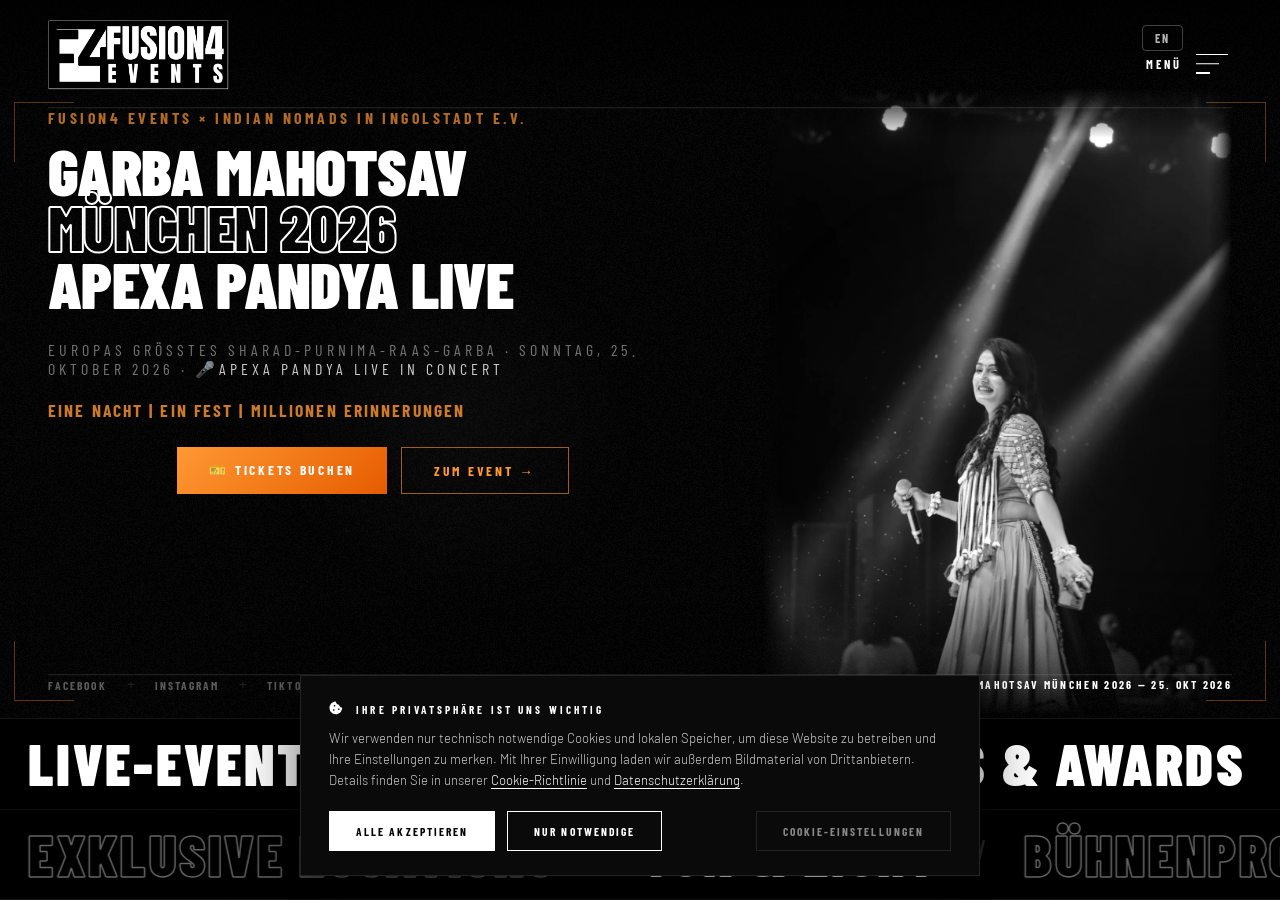
==== de/index.html @ 14716b3f "Refactor code structure for improved readability and maintainability; remove redundant sections and " ====
<!DOCTYPE html>
<html lang="de">
<head>
    <meta charset="utf-8">
    <title>Fusion4 Events – Garba Mahotsav München 2026 &amp; Indische Events in Deutschland</title>
    <meta name="description" content="Fusion4 Events — indische Events in Deutschland. Als Nächstes: Garba Mahotsav München 2026 mit Apexa Pandya live im Zenith Kulturhalle am 25. Oktober 2026. Tickets & Infos.">
    <meta name="viewport" content="width=device-width, initial-scale=1">
    <meta name="theme-color" content="#000000">
    <link rel="canonical" href="https://fusion4events.com/de/">
    <link rel="alternate" hreflang="de" href="https://fusion4events.com/de/">
    <link rel="alternate" hreflang="en" href="https://fusion4events.com/">
    <link rel="alternate" hreflang="x-default" href="https://fusion4events.com/">

    <!-- Open Graph -->
    <meta property="og:type" content="website">
    <meta property="og:site_name" content="Fusion4 Events">
    <meta property="og:title" content="Fusion4 Events – Garba Mahotsav München 2026 & Indische Events in Deutschland">
    <meta property="og:description" content="Als Nächstes: Garba Mahotsav München 2026 mit Apexa Pandya live im Zenith Kulturhalle, 25. Oktober 2026. Europas größtes Sharad-Purnima-Raas-Garba.">
    <meta property="og:url" content="https://fusion4events.com/de/">
    <meta property="og:image" content="https://fusion4events.com/img/galary/garba2026/garba-mahotsav-munich-2026-og.jpg">
    <meta property="og:image:width" content="1200">
    <meta property="og:image:height" content="630">

    <!-- Twitter Card -->
    <meta name="twitter:card" content="summary_large_image">
    <meta name="twitter:title" content="Fusion4 Events – Garba Mahotsav München 2026 & Indische Events in Deutschland">
    <meta name="twitter:description" content="Garba Mahotsav München 2026 mit Apexa Pandya live im Zenith Kulturhalle, 25. Oktober 2026. Tickets & Infos.">
    <meta name="twitter:image" content="https://fusion4events.com/img/galary/garba2026/garba-mahotsav-munich-2026-og.jpg">

    <!-- Structured data: Organization -->
    <script type="application/ld+json">
    {
      "@context": "https://schema.org",
      "@type": "Organization",
      "name": "Fusion4 Events",
      "url": "https://fusion4events.com/",
      "logo": "https://fusion4events.com/img/logo.png",
      "email": "info@fusion4events.com",
      "telephone": "+49 15560 200235",
      "sameAs": [
        "https://www.facebook.com/profile.php?id=61591721092583",
        "https://www.instagram.com/fusion4events/",
        "https://www.tiktok.com/@fusion4events"
      ]
    }
    </script>

    <!-- Favicon -->
    <link rel="icon" type="image/x-icon" href="../img/favicon.ico">
    <link rel="icon" type="image/png" sizes="32x32" href="../img/favicon.png">
    <link rel="apple-touch-icon" href="../img/favicon.png">

    <!-- Google Fonts: Barlow Condensed (matches logo's bold condensed industrial style) + Barlow for body -->
    <link href="../fonts/fonts.css" rel="stylesheet">
    <!-- Font Awesome -->
    <link rel="stylesheet" href="../vendor/fontawesome/css/all.min.css">

    <style>
        /* ─── Reset ─── */
        *, *::before, *::after { margin: 0; padding: 0; box-sizing: border-box; }

        :root {
            --black:     #000000;
            --white:     #ffffff;
            --off-white: #cccccc;
            --gray:      #888888;
            --gray-dim:  rgba(255,255,255,0.10);
            --condensed: 'Barlow Condensed', sans-serif;
            --body:      'Barlow', sans-serif;

            /* ─── Motion: Custom easing curves ─── */
            --ease-out:    cubic-bezier(0.23, 1, 0.32, 1);
            --ease-in-out: cubic-bezier(0.77, 0, 0.175, 1);
            --ease-drawer: cubic-bezier(0.32, 0.72, 0, 1);
        }

        html, body {
            background: var(--black);
            color: var(--off-white);
            font-family: var(--body);
            font-size: 16px;
            overflow: hidden;
            height: 100%;
            width: 100%;
        }

        a { color: inherit; text-decoration: none; }
        ul { list-style: none; }

        /* ─── Noise ─── */
        #noise {
            position: fixed;
            inset: 0;
            width: 100%; height: 100%;
            pointer-events: none;
            z-index: 1;
            opacity: .035;
        }

        /* ─── Loader ─── */
        .loader {
            position: fixed;
            inset: 0;
            background: var(--black);
            z-index: 9999;
            display: flex;
            align-items: center;
            justify-content: center;
            transition: opacity .55s var(--ease-out), visibility .55s var(--ease-out);
        }
        .loader.loaded { opacity: 0; visibility: hidden; }
        .loader__logo {
            animation: loaderIn .8s var(--ease-out) forwards;
            text-align: center;
            width: 350px;
            height: 134px;
            margin: 0 auto;
        }
        .loader__logo img {
            position: relative;
            width: 537px;
            height: 537px;
            left: -91px;
            top: -197px;
        }
        @keyframes loaderIn {
            /* Start from scale(0.92) — nothing appears from nothing */
            0%   { opacity: 0; transform: scale(.92) translateY(8px); }
            60%  { opacity: 1; transform: scale(1.01) translateY(0); }
            100% { opacity: 1; transform: scale(1) translateY(0); }
        }

        /* ─── Header ─── */
        #header {
            position: fixed;
            top: 0; left: 0; right: 0;
            z-index: 400; /* always above nav overlay */
            padding: 20px 48px 20px;
            background: linear-gradient(to bottom, rgba(0,0,0,0.65) 0%, rgba(0,0,0,0) 100%);
            transition: background .25s var(--ease-out);
        }
        #header.nav-is-open {
            background: var(--black);
        }
        .header__container {
            display: flex;
            align-items: center;
            justify-content: space-between;
        }
        .header__logo {
            position: relative;
            width: 180px;
            height: 68px;
            flex-shrink: 0;
        }
        .header__logo img {
            position: absolute;
            width: 260px;
            height: 260px;
            left: -42px;
            top: -95px;
            display: block;
        }
        .header__underline {
            position: absolute;
            bottom: 0; left: 48px; right: 48px;
            height: 1px;
            background: rgba(255,255,255,.1);
        }
        .header__underline.underline-2 { bottom: -1px; background: rgba(255,255,255,.03); }

        /* ─── Menu Trigger ─── */
        .menu-trigger {
            display: flex;
            align-items: center;
            gap: 14px;
            cursor: pointer;
            background: none;
            border: none;
            padding: 8px 4px; /* larger hit area */
            transition: opacity .15s var(--ease-out);
        }
        @media (hover: hover) and (pointer: fine) {
            .menu-trigger:hover { opacity: .7; }
        }
        /* Active feedback: button press scales slightly */
        .menu-trigger:active { transform: scale(0.97); transition: transform 100ms var(--ease-out), opacity .15s var(--ease-out); }
        .menu-trigger__label {
            font-family: var(--condensed);
            font-size: .78rem;
            font-weight: 700;
            letter-spacing: .24em;
            text-transform: uppercase;
            color: var(--white);
        }

        /* ─── Burger Icon ─── */
        .burger {
            width: 32px;
            height: 20px;
            position: relative;
            flex-shrink: 0;
        }
        .burger__line {
            display: block;
            position: absolute;
            height: 1.5px;
            background: var(--white);
            left: 0;
            transform-origin: center;
            transition: transform .45s var(--ease-out),
                        opacity .25s var(--ease-out),
                        width .3s var(--ease-out),
                        top .4s var(--ease-out),
                        bottom .4s var(--ease-out);
        }
        .burger__line--1 { top: 0;    width: 100%; }
        .burger__line--2 { top: 50%;  transform: translateY(-50%); width: 72%; }
        .burger__line--3 { bottom: 0; width: 44%; }

        /* open → X */
        .burger.is-open .burger__line--1 {
            top: 50%;
            width: 100%;
            transform: translateY(-50%) rotate(45deg);
        }
        .burger.is-open .burger__line--2 {
            opacity: 0;
            transform: translateY(-50%) scaleX(0);
        }
        .burger.is-open .burger__line--3 {
            bottom: auto;
            top: 50%;
            width: 100%;
            transform: translateY(-50%) rotate(-45deg);
        }

        /* ─── Navigation Overlay ─── */
        #nav {
            position: fixed;
            inset: 0;
            background: var(--black);
            z-index: 300; /* above marquee band */
            display: flex;
            flex-direction: column;
            justify-content: space-between;
            padding: 100px 64px 56px;
            opacity: 0;
            visibility: hidden;
            transition: opacity .4s var(--ease-out), visibility .4s var(--ease-out);
            overflow: hidden;
        }
        #nav.nav-open {
            opacity: 1;
            visibility: visible;
        }

        /* Nav border top */
        #nav::before {
            content: '';
            position: absolute;
            top: 85px; left: 64px; right: 64px;
            height: 1px;
            background: rgba(255,255,255,.08);
        }

        .menu { width: 100%; flex: 1; display: flex; flex-direction: column; justify-content: center; }
        .menu__item {
            position: relative;
            overflow: hidden;
        }
        .menu__divider {
            display: block;
            height: 1px;
            background: rgba(255,255,255,.07);
        }

        /* Each row slides in from left (odd) or right (even) */
        .menu__link {
            display: flex;
            align-items: center;
            padding: 12px 0;
            gap: 20px;
            transform: translateX(-110%);
            transition: transform .6s var(--ease-drawer), padding .25s var(--ease-out);
        }
        .menu__item:nth-child(even) .menu__link {
            transform: translateX(110%);
        }

        /* When nav is open, items slide to position (staggered) */
        #nav.nav-open .menu__link { transform: translateX(0); }
        #nav.nav-open .menu__item:nth-child(1) .menu__link { transition-delay: .05s; }
        #nav.nav-open .menu__item:nth-child(2) .menu__link { transition-delay: .12s; }
        #nav.nav-open .menu__item:nth-child(3) .menu__link { transition-delay: .19s; }
        #nav.nav-open .menu__item:nth-child(4) .menu__link { transition-delay: .26s; }

        .menu__link:hover { padding-left: 14px; }

        .menu__number {
            font-family: var(--condensed);
            font-size: .72rem;
            font-weight: 600;
            letter-spacing: .15em;
            color: rgba(255,255,255,.2);
            min-width: 34px;
            flex-shrink: 0;
        }
        .menu__caption {
            font-family: var(--condensed);
            font-weight: 900;
            font-size: clamp(2.6rem, 6.5vw, 5.8rem);
            letter-spacing: -.01em;
            text-transform: uppercase;
            color: var(--white);
            line-height: 1;
            transition: color .2s var(--ease-out), -webkit-text-stroke .2s var(--ease-out), letter-spacing .25s var(--ease-out);
        }
        .menu__caption.outline {
            -webkit-text-stroke: 1.5px rgba(255,255,255,.3);
            color: transparent;
        }
        .menu__link:hover .menu__caption {
            color: var(--white);
            -webkit-text-stroke: 0;
            letter-spacing: .03em;
        }
        .menu__link.active-link .menu__caption {
            color: var(--white);
            -webkit-text-stroke: 0;
        }

        /* pill image on hover */
        .menu__image {
            width: 110px; height: 64px;
            border-radius: 100px;
            background-size: cover;
            background-position: center;
            opacity: 0;
            flex-shrink: 0;
            transition: opacity .25s var(--ease-out), transform .25s var(--ease-out);
            filter: grayscale(100%);
            transform: scale(.92);
        }
        @media (hover: hover) and (pointer: fine) {
            .menu__link:hover .menu__image { opacity: 1; transform: scale(1); }
        }
        .menu-image-1 { background-image: url('https://images.unsplash.com/photo-1492684223066-81342ee5ff30?w=200&q=80'); }
        .menu-image-2 { background-image: url('https://images.unsplash.com/photo-1540575467063-178a50c2df87?w=200&q=80'); }
        .menu-image-3 { background-image: url('https://images.unsplash.com/photo-1501281668745-f7f57925c3b4?w=200&q=80'); }
        .menu-image-4 { background-image: url('https://images.unsplash.com/photo-1511795409834-ef04bbd61622?w=200&q=80'); }

        .nav__footer {
            display: flex;
            justify-content: space-between;
            align-items: center;
            padding-top: 20px;
            border-top: 1px solid rgba(255,255,255,.07);
            flex-shrink: 0;
            opacity: 0;
            transform: translateY(10px);
            transition: opacity .4s var(--ease-out) .35s, transform .4s var(--ease-out) .35s;
        }
        #nav.nav-open .nav__footer {
            opacity: 1;
            transform: translateY(0);
        }

        /* ─── Socials ─── */
        .socials-text { display: flex; gap: 20px; }
        .socials-text a {
            font-family: var(--condensed);
            font-size: .72rem;
            font-weight: 700;
            letter-spacing: .18em;
            text-transform: uppercase;
            color: rgba(255,255,255,.35);
            transition: color .2s var(--ease-out);
        }
        @media (hover: hover) and (pointer: fine) {
            .socials-text a:hover { color: var(--white); }
        }
        .socials-text li:not(:last-child)::after {
            content: '+';
            margin-left: 20px;
            color: rgba(255,255,255,.12);
        }

        .copyright {
            font-family: var(--condensed);
            font-size: .7rem;
            letter-spacing: .1em;
            color: rgba(255,255,255,.2);
        }
        .copyright i { color: #cc4444; }

        /* ─── Sections ─── */
        .section {
            position: fixed;
            inset: 0;
            overflow-y: auto;
            z-index: 50;
            opacity: 0;
            visibility: hidden;
            pointer-events: none;
            transition: opacity .45s var(--ease-out), visibility .45s var(--ease-out);
        }
        .section.active { opacity: 1; visibility: visible; pointer-events: auto; }

        /* ─── HERO entrance animations ─── */
        /* Ken Burns slow drift on hero background */
        @keyframes heroBgDrift {
            0%   { transform: scale(1.08) translate(0, 0); }
            50%  { transform: scale(1.12) translate(-1%, -.8%); }
            100% { transform: scale(1.08) translate(0, 0); }
        }
        .hero-bg {
            position: absolute;
            inset: 0;
            bottom: 185px;
            top: 88px;
            overflow: hidden;
        }
        .hero-bg__sharp {
            position: absolute;
            right: 48px;
            top: 0;
            bottom: 0;
            height: 100%;
            width: auto;
            object-fit: contain;
            z-index: 1;
            mask-image: linear-gradient(to bottom, transparent 0%, black 8%, black 75%, transparent 100%),
                        linear-gradient(to right, transparent 0%, black 5%, black 95%, transparent 100%);
            mask-composite: intersect;
            -webkit-mask-image: linear-gradient(to bottom, transparent 0%, black 8%, black 75%, transparent 100%),
                                linear-gradient(to right, transparent 0%, black 5%, black 95%, transparent 100%);
            -webkit-mask-composite: source-in;
            animation: heroFloat 6s var(--ease-in-out) infinite;
        }
        @keyframes heroFloat {
            0%   { transform: translateY(0); }
            50%  { transform: translateY(-12px); }
            100% { transform: translateY(0); }
        }
        .hero-bg::after {
            content: '';
            position: absolute;
            inset: 0;
            z-index: 2;
            background: none;
        }

        /* Animated aurora glow on sides */
        .hero-aurora {
            position: absolute;
            inset: 0;
            bottom: 185px;
            top: 88px;
            z-index: 1;
            overflow: hidden;
            pointer-events: none;
        }
        .hero-aurora__beam {
            position: absolute;
            width: 300px;
            height: 160%;
            top: -30%;
            opacity: 0;
            filter: blur(60px);
            will-change: transform, opacity;
        }
        .hero-aurora__beam--1 {
            left: -50px;
            background: linear-gradient(180deg, transparent 0%, rgba(255,153,51,.15) 30%, rgba(204,68,0,.1) 60%, transparent 100%);
            animation: auroraBeam1 8s var(--ease-in-out) infinite;
        }
        .hero-aurora__beam--2 {
            right: -50px;
            background: linear-gradient(180deg, transparent 0%, rgba(255,120,30,.12) 35%, rgba(255,60,0,.08) 65%, transparent 100%);
            animation: auroraBeam2 9s var(--ease-in-out) 2.5s infinite;
        }
        .hero-aurora__beam--3 {
            left: 8%;
            width: 200px;
            background: linear-gradient(180deg, transparent 0%, rgba(255,200,80,.08) 40%, rgba(255,100,0,.05) 70%, transparent 100%);
            animation: auroraBeam1 10s var(--ease-in-out) 5s infinite;
        }
        .hero-aurora__beam--4 {
            right: 8%;
            width: 250px;
            background: linear-gradient(180deg, transparent 0%, rgba(255,80,0,.1) 30%, rgba(200,50,0,.06) 65%, transparent 100%);
            animation: auroraBeam2 7s var(--ease-in-out) 3.5s infinite;
        }
        @keyframes auroraBeam1 {
            0%   { opacity: 0; transform: rotate(-15deg) translateY(10%); }
            25%  { opacity: 1; }
            50%  { opacity: .7; transform: rotate(-15deg) translateY(-10%); }
            75%  { opacity: 1; }
            100% { opacity: 0; transform: rotate(-15deg) translateY(10%); }
        }
        @keyframes auroraBeam2 {
            0%   { opacity: 0; transform: rotate(12deg) translateY(10%); }
            25%  { opacity: 1; }
            50%  { opacity: .7; transform: rotate(12deg) translateY(-10%); }
            75%  { opacity: 1; }
            100% { opacity: 0; transform: rotate(12deg) translateY(10%); }
        }

        /* Floating sparkle particles */
        .hero-particles {
            position: absolute;
            inset: 0;
            bottom: 185px;
            top: 88px;
            z-index: 3;
            overflow: hidden;
            pointer-events: none;
        }
        .hero-particle {
            position: absolute;
            width: 3px;
            height: 3px;
            border-radius: 50%;
            background: rgba(255,180,80,.6);
            box-shadow: 0 0 6px rgba(255,153,51,.4);
            animation: particleFloat linear infinite;
            will-change: transform;
        }
        @keyframes particleFloat {
            0%   { transform: translateY(0) scale(0); opacity: 0; }
            10%  { opacity: 1; transform: translateY(-10vh) scale(1); }
            50%  { opacity: .6; transform: translateY(-40vh) scale(.8); }
            90%  { opacity: .2; transform: translateY(-75vh) scale(.3); }
            100% { opacity: 0; transform: translateY(-85vh) scale(0); }
        }

        /* Corner frame accents */
        .hero-frame {
            position: absolute;
            inset: 0;
            bottom: 185px;
            top: 88px;
            z-index: 4;
            pointer-events: none;
        }
        .hero-frame__corner {
            position: absolute;
            width: 60px;
            height: 60px;
            opacity: 0;
        }
        .hero-frame__corner--tl { top: 14px; left: 14px; border-top: 1px solid rgba(255,153,51,.35); border-left: 1px solid rgba(255,153,51,.35); animation: frameIn 1s var(--ease-out) .8s forwards; }
        .hero-frame__corner--tr { top: 14px; right: 14px; border-top: 1px solid rgba(255,153,51,.35); border-right: 1px solid rgba(255,153,51,.35); animation: frameIn 1s var(--ease-out) 1s forwards; }
        .hero-frame__corner--bl { bottom: 14px; left: 14px; border-bottom: 1px solid rgba(255,153,51,.35); border-left: 1px solid rgba(255,153,51,.35); animation: frameIn 1s var(--ease-out) 1.2s forwards; }
        .hero-frame__corner--br { bottom: 14px; right: 14px; border-bottom: 1px solid rgba(255,153,51,.35); border-right: 1px solid rgba(255,153,51,.35); animation: frameIn 1s var(--ease-out) 1.4s forwards; }
        @keyframes frameIn {
            from { opacity: 0; transform: scale(.5); }
            to   { opacity: 1; transform: scale(1); }
        }

        /* Scanning light line */
        .hero-scanline {
            position: absolute;
            top: 88px;
            bottom: 185px;
            left: 0; right: 0;
            z-index: 4;
            pointer-events: none;
            overflow: hidden;
        }
        .hero-scanline::before {
            content: '';
            position: absolute;
            top: 0;
            left: -100%;
            width: 100%;
            height: 1px;
            background: linear-gradient(90deg, transparent 0%, rgba(255,153,51,.4) 50%, transparent 100%);
            animation: scanH 6s linear infinite;
        }
        @keyframes scanH {
            0%   { left: -100%; }
            100% { left: 100%; }
        }

        /* Hero title lines — each span slides up from below + fades in */
        .headline__title span {
            display: block;
            opacity: 0;
            transform: translateY(60px);
            transition: opacity .75s var(--ease-out), transform .75s var(--ease-out);
        }
        .hero-ready .headline__title span:nth-child(1) { opacity: 1; transform: translateY(0); transition-delay: .05s; }
        .hero-ready .headline__title span:nth-child(2) { opacity: 1; transform: translateY(0); transition-delay: .18s; }
        .hero-ready .headline__title span:nth-child(3) { opacity: 1; transform: translateY(0); transition-delay: .31s; }

        /* Hero caption */
        .headline__caption {
            display: block;
            margin-top: 28px;
            font-family: var(--condensed);
            font-size: 1rem;
            font-weight: 400;
            letter-spacing: .25em;
            text-transform: uppercase;
            color: rgba(255,255,255,.45);
            opacity: 0;
            transform: translateY(16px);
            transition: opacity .6s var(--ease-out) .48s, transform .6s var(--ease-out) .48s;
        }
        .hero-ready .headline__caption { opacity: 1; transform: translateY(0); }
        .headline__caption em { color: rgba(255,255,255,.8); font-style: normal; }

        /* Hero footer bar — slides up */
        .intro__footer {
            position: absolute;
            bottom: 195px; left: 0; right: 0;
            padding: 0 48px 12px;
            z-index: 2;
            opacity: 0;
            transform: translateY(20px);
            transition: opacity .6s var(--ease-out) .65s, transform .6s var(--ease-out) .65s;
        }
        .hero-ready .intro__footer { opacity: 1; transform: translateY(0); }

        /* ─── Ambient floating orb on hero ─── */
        .hero-orb {
            position: absolute;
            inset: 0;
            top: 88px;
            bottom: 185px;
            z-index: 1;
            pointer-events: none;
            overflow: hidden;
        }
        .hero-orb::before {
            content: '';
            position: absolute;
            width: 600px; height: 600px;
            border-radius: 50%;
            background: radial-gradient(circle, rgba(255,255,255,.04) 0%, transparent 70%);
            top: 10%; left: 55%;
            animation: orbDrift 12s var(--ease-in-out) infinite alternate;
            will-change: transform;
        }
        .hero-orb::after {
            content: '';
            position: absolute;
            width: 400px; height: 400px;
            border-radius: 50%;
            background: radial-gradient(circle, rgba(255,255,255,.03) 0%, transparent 70%);
            bottom: 15%; left: 20%;
            animation: orbDrift2 16s var(--ease-in-out) infinite alternate;
            will-change: transform;
        }
        @keyframes orbDrift  { from { transform: translate(0, 0) scale(1); }  to { transform: translate(-60px, 40px) scale(1.15); } }
        @keyframes orbDrift2 { from { transform: translate(0, 0) scale(1); }  to { transform: translate(50px, -30px) scale(1.1); } }

        /* ─── Scroll-reveal for section content ─── */
        .reveal {
            opacity: 0;
            transform: translateY(40px);
            transition: opacity .7s var(--ease-out), transform .7s var(--ease-out);
        }
        .reveal.in-view { opacity: 1; transform: translateY(0); }
        .reveal-delay-1 { transition-delay: .08s; }
        .reveal-delay-2 { transition-delay: .18s; }
        .reveal-delay-3 { transition-delay: .28s; }

        /* ─── Event card clip-path reveal ─── */
        .event-card {
            opacity: 0;
            transform: translateY(36px);
            transition: opacity .65s var(--ease-out), transform .65s var(--ease-out);
        }
        .event-card.in-view { opacity: 1; transform: translateY(0); }
        .event-card:nth-child(1) { transition-delay: .00s; }
        .event-card:nth-child(2) { transition-delay: .08s; }
        .event-card:nth-child(3) { transition-delay: .16s; }
        .event-card:nth-child(4) { transition-delay: .24s; }
        .event-card:nth-child(5) { transition-delay: .32s; }
        .event-card:nth-child(6) { transition-delay: .40s; }

        /* ─── Team cards stagger ─── */
        .team-card {
            background: #0d0d0d;
            display: flex;
            flex-direction: column;
            transition: background .25s var(--ease-out);
            opacity: 0;
            transform: translateY(30px);
            transition: background .25s var(--ease-out), opacity .6s var(--ease-out), transform .6s var(--ease-out);
        }
        .team-card.in-view { opacity: 1; transform: translateY(0); }
        .team-card:nth-child(1) { transition-delay: .0s; }
        .team-card:nth-child(2) { transition-delay: .1s; }
        .team-card:nth-child(3) { transition-delay: .2s; }
        .team-card:nth-child(4) { transition-delay: .3s; }

        /* ─── HERO misc ─── */
        #home { z-index: 60; }
        .headline__title {
            font-family: var(--condensed);
            font-weight: 900;
            font-size: clamp(2.4rem, 5vw, 4.5rem);
            line-height: .88;
            color: var(--white);
            text-transform: uppercase;
            letter-spacing: -.01em;
            display: flex;
            flex-direction: column;
        }
        .headline__title .outline {
            -webkit-text-stroke: 2px var(--white);
            color: transparent;
        }
        .headline__title .star {
            font-size: .18em;
            vertical-align: super;
            -webkit-text-stroke: 0;
            color: var(--white);
            font-style: normal;
        }
        .hero-content {
            position: absolute;
            top: 88px;
            bottom: 185px;
            left: 0;
            right: 0;
            z-index: 2;
            display: flex;
            flex-direction: column;
            justify-content: flex-start;
            padding: 20px 48px 40px;
        }
        .hero-content .headline-wrap {
            max-width: 650px;
        }
        .footer__line {
            position: absolute;
            top: 0; left: 48px; right: 48px;
            height: 1px;
            background: rgba(255,255,255,.1);
        }
        .footer__line.line-2 { top: 1px; background: rgba(255,255,255,.03); }
        .footer__container {
            display: flex;
            justify-content: space-between;
            align-items: center;
        }
        .footer__launching {
            font-family: var(--condensed);
            font-size: .72rem;
            font-weight: 700;
            letter-spacing: .2em;
            text-transform: uppercase;
            color: rgba(255,255,255,.35);
        }
        .footer__launching strong { color: var(--white); }

        /* ─── ABOUT ─── */
        #about { background: #0a0a0a; padding-bottom: 185px; }

        .inner__intro {
            position: relative;
            height: 180px;
            overflow: hidden;
            background: var(--black);
            border-bottom: 1px solid rgba(255,255,255,.06);
        }

        .marquee { width: 100%; overflow: hidden; white-space: nowrap; }
        .marquee__inner {
            display: inline-block;
            animation: marquee 20s linear infinite;
        }
        .marquee__inner span {
            font-family: var(--condensed);
            font-weight: 900;
            font-size: clamp(5rem, 10vw, 9rem);
            text-transform: uppercase;
            letter-spacing: -.01em;
            color: rgba(255,255,255,.04);
            margin-right: 60px;
        }
        @keyframes marquee {
            0%   { transform: translateX(0); }
            100% { transform: translateX(-50%); }
        }

        .inner__content { padding: 60px 48px 80px; }
        .content-row {
            display: grid;
            grid-template-columns: 1fr 1fr;
            gap: 0;
            margin-bottom: 2px;
        }
        @media(max-width:768px) { .content-row { grid-template-columns: 1fr; } }

        .text-content-block {
            padding: 64px 48px;
            display: flex;
            flex-direction: column;
            justify-content: center;
            background: #0d0d0d;
        }
        .block__subtitle {
            display: block;
            font-family: var(--condensed);
            font-size: .7rem;
            font-weight: 700;
            letter-spacing: .28em;
            text-transform: uppercase;
            color: rgba(255,255,255,.35);
            margin-bottom: 18px;
        }
        .block__title {
            font-family: var(--condensed);
            font-weight: 800;
            font-size: clamp(2rem, 3.5vw, 3rem);
            text-transform: uppercase;
            letter-spacing: .01em;
            color: var(--white);
            line-height: 1.05;
            margin-bottom: 24px;
        }
        .block__title .outline-sm {
            -webkit-text-stroke: 1px rgba(255,255,255,.5);
            color: transparent;
        }
        .block__text {
            font-family: var(--body);
            font-size: .9rem;
            font-weight: 300;
            line-height: 1.85;
            color: rgba(255,255,255,.45);
        }

        .image-block {
            min-height: 420px;
            background-size: cover;
            background-position: center;
            filter: grayscale(100%);
            transition: filter .4s var(--ease-out);
        }
        @media (hover: hover) and (pointer: fine) {
            .image-block:hover { filter: grayscale(0%); }
        }
        .inner-image-1 { background-image: url('https://images.unsplash.com/photo-1540575467063-178a50c2df87?w=800&q=80'); }
        .inner-image-2 { background-image: url('https://images.unsplash.com/photo-1501281668745-f7f57925c3b4?w=800&q=80'); }

        /* ─── EVENTS ─── */
        #events { background: var(--black); padding-bottom: 185px; }

        .section-header {
            padding: 140px 48px 40px;
            border-bottom: 1px solid rgba(255,255,255,.06);
        }
        .section-header .block__title {
            font-size: clamp(2.5rem, 5vw, 4.5rem);
            max-width: 700px;
            margin-bottom: 0;
        }

        .works-grid {
            display: grid;
            grid-template-columns: repeat(3, 1fr);
            gap: 20px;
            padding: 40px 48px 80px;
        }
        @media(max-width:900px) { .works-grid { grid-template-columns: repeat(2, 1fr); padding: 24px 20px 60px; } }
        @media(max-width:540px) { .works-grid { grid-template-columns: 1fr; } }

        /* ─── Event Card ─── */
        .work-item {
            position: relative;
            background: #0d0d0d;
            border: 1px solid rgba(255,255,255,.07);
            overflow: hidden;
            cursor: pointer;
            display: flex;
            flex-direction: column;
            transition: border-color .3s var(--ease-out), transform .3s var(--ease-out);
        }
        @media (hover: hover) and (pointer: fine) {
            .work-item:hover {
                border-color: rgba(255,255,255,.18);
                transform: translateY(-4px);
            }
            .work-item:hover .work-item__img img {
                transform: scale(1.06);
                filter: grayscale(0%);
            }
            .work-item:hover .work-item__arrow { opacity: 1; transform: translate(0,0); }
        }

        .work-item__img {
            position: relative;
            aspect-ratio: 16/9;
            overflow: hidden;
        }
        .work-item__img img {
            width: 100%; height: 100%;
            object-fit: cover;
            filter: grayscale(60%);
            transition: transform .5s var(--ease-out), filter .4s var(--ease-out);
        }

        /* Date badge */
        .work-item__date {
            position: absolute;
            top: 14px; left: 14px;
            background: rgba(255,255,255,1);
            color: #000;
            padding: 8px 12px;
            text-align: center;
            min-width: 52px;
            z-index: 2;
        }
        .work-item__date strong {
            display: block;
            font-family: var(--condensed);
            font-size: 1.8rem;
            font-weight: 900;
            line-height: 1;
        }
        .work-item__date span {
            display: block;
            font-family: var(--condensed);
            font-size: .7rem;
            font-weight: 600;
            letter-spacing: .12em;
            text-transform: uppercase;
        }

        /* Card body */
        .work-item__body {
            padding: 20px 22px 22px;
            flex: 1;
            display: flex;
            flex-direction: column;
            gap: 8px;
        }
        .work-cat {
            font-family: var(--condensed);
            font-size: .72rem;
            letter-spacing: .2em;
            text-transform: uppercase;
            color: rgba(255,255,255,.35);
        }
        .work-title {
            font-family: var(--condensed);
            font-size: 1.25rem;
            font-weight: 700;
            line-height: 1.2;
            color: var(--white);
            text-transform: uppercase;
        }
        .work-item__arrow {
            margin-top: auto;
            padding-top: 14px;
            font-size: .75rem;
            letter-spacing: .18em;
            text-transform: uppercase;
            color: rgba(255,255,255,.45);
            opacity: 0;
            transform: translate(-8px, 4px);
            transition: opacity .3s var(--ease-out), transform .3s var(--ease-out);
        }

        /* ─── Fixed background logo watermark ─── */
        .bg-logo-watermark {
            position: fixed;
            top: 50%;
            left: 50%;
            transform: translate(-50%, -50%);
            z-index: 55;
            pointer-events: none;
            width: min(85vw, 900px);
            opacity: 0;
            transition: opacity .6s var(--ease-out);
            mix-blend-mode: screen;
        }
        .bg-logo-watermark svg {
            width: 100%;
            height: auto;
        }
        body.show-watermark .bg-logo-watermark { opacity: 1; }

        /* ─── CONTACT ─── */
        #contact { background: #0a0a0a; }

        .contact-wrapper {
            min-height: 100vh;
            display: flex;
            flex-direction: column;
            justify-content: center;
            padding: 150px 48px 80px;
        }
        .contact-grid {
            display: grid;
            grid-template-columns: 1fr 1fr;
            gap: 100px;
            max-width: 1100px;
        }
        @media(max-width:768px) { .contact-grid { grid-template-columns: 1fr; gap: 48px; } }

        .contact__title {
            font-family: var(--condensed);
            font-weight: 900;
            font-size: clamp(3.5rem, 8vw, 7.5rem);
            text-transform: uppercase;
            letter-spacing: -.01em;
            line-height: .88;
            color: var(--white);
            margin-bottom: 36px;
        }
        .contact__title .outline {
            -webkit-text-stroke: 2px rgba(255,255,255,.35);
            color: transparent;
        }

        .contact__info p {
            font-family: var(--body);
            font-size: .88rem;
            font-weight: 300;
            line-height: 2;
            color: rgba(255,255,255,.45);
        }
        .contact__info strong { color: rgba(255,255,255,.75); font-weight: 600; }
        .contact__info a { color: var(--white); border-bottom: 1px solid rgba(255,255,255,.15); padding-bottom: 1px; transition: border-color .2s var(--ease-out); }
        @media (hover: hover) and (pointer: fine) {
            .contact__info a:hover { border-color: var(--white); }
        }

        /* Footer logo inside contact */
        .contact-footer-logo {
            margin-top: 48px;
            padding-top: 28px;
            border-top: 1px solid rgba(255,255,255,.07);
        }
        .contact-footer-logo img { height: 120px; width: 120px; opacity: .6; }

        .contact-form { display: flex; flex-direction: column; gap: 28px; }
        .form-field { display: flex; flex-direction: column; gap: 8px; }
        .form-field label {
            font-family: var(--condensed);
            font-size: .65rem;
            letter-spacing: .24em;
            text-transform: uppercase;
            color: rgba(255,255,255,.2);
        }
        .form-field input,
        .form-field textarea {
            background: transparent;
            border: none;
            border-bottom: 1px solid rgba(255,255,255,.1);
            color: var(--white);
            font-family: var(--body);
            font-size: .9rem;
            font-weight: 300;
            padding: 10px 0;
            outline: none;
            transition: border-color .25s;
        }
        .form-field input::placeholder,
        .form-field textarea::placeholder { color: rgba(255,255,255,.15); }
        .form-field input:focus,
        .form-field textarea:focus { border-bottom-color: rgba(255,255,255,.5); }
        .form-field textarea { resize: none; height: 90px; }

        .btn-submit {
            align-self: flex-start;
            margin-top: 4px;
            padding: 14px 40px;
            background: var(--white);
            border: 1px solid var(--white);
            color: var(--black);
            font-family: var(--condensed);
            font-size: .75rem;
            font-weight: 700;
            letter-spacing: .22em;
            text-transform: uppercase;
            cursor: pointer;
            transition: background .2s var(--ease-out), color .2s var(--ease-out), transform 120ms var(--ease-out);
        }
        @media (hover: hover) and (pointer: fine) {
            .btn-submit:hover {
                background: transparent;
                color: var(--white);
            }
        }
        .btn-submit:active { transform: scale(0.97); }

        /* ─── Event Showcase (Home) ─── */
        .event-showcase {
            position: absolute;
            top: 100px;
            bottom: 200px;
            left: auto;
            right: 0;
            width: 42%;
            z-index: 3;
            overflow: hidden;
        }
        .event-showcase__inner {
            position: relative;
            width: 100%;
            height: 100%;
            display: flex;
        }
        .showcase-slide {
            position: absolute;
            inset: 0;
            display: flex;
            flex-direction: column;
            opacity: 0;
            pointer-events: none;
        }
        .showcase-slide.active { opacity: 1; pointer-events: auto; }

        .showcase-slide__image {
            position: relative;
            width: 100%;
            height: 60%;
            overflow: hidden;
            flex-shrink: 0;
        }
        .showcase-slide__image img {
            width: 100%;
            height: 100%;
            object-fit: cover;
            filter: grayscale(40%);
            transform: scale(1.08);
            transition: transform 6s var(--ease-out), filter 1.2s var(--ease-out);
        }
        .showcase-slide.active .showcase-slide__image img {
            transform: scale(1);
            filter: grayscale(0%);
        }

        /* Diagonal blinds overlay */
        .showcase-blinds {
            position: absolute;
            inset: -20px;
            z-index: 2;
            display: flex;
            overflow: hidden;
            transform: skewX(-12deg);
            transform-origin: top left;
            pointer-events: none;
        }
        .showcase-blind {
            flex: 1;
            background: var(--black);
            transform: scaleY(1);
            transform-origin: top;
            transition: transform 1.6s cubic-bezier(0.22, 0.61, 0.36, 1);
        }
        .showcase-slide.revealing .showcase-blind {
            transform: scaleY(0);
        }

        /* Image gradient fade */
        .showcase-slide__image::after {
            content: '';
            position: absolute;
            inset: 0;
            z-index: 3;
            background: linear-gradient(180deg, transparent 40%, rgba(0,0,0,0.95) 100%);
        }

        .showcase-slide__info {
            flex: 1;
            display: flex;
            flex-direction: column;
            align-items: flex-start;
            gap: 4px;
            padding: 20px 28px;
            position: relative;
            background: rgba(0,0,0,0.7);
            backdrop-filter: blur(12px);
            -webkit-backdrop-filter: blur(12px);
            border: 1px solid rgba(255,255,255,0.06);
            border-top: none;
        }
        .showcase-slide__number {
            font-family: var(--condensed);
            font-size: 0.65rem;
            font-weight: 700;
            letter-spacing: 0.25em;
            color: rgba(255,255,255,0.2);
            margin-bottom: 14px;
            opacity: 0;
            transform: translateY(12px);
            transition: opacity 0.6s var(--ease-out) 0.5s, transform 0.6s var(--ease-out) 0.5s;
        }
        .showcase-slide.active .showcase-slide__number { opacity: 1; transform: translateY(0); }

        .showcase-slide__title {
            font-family: var(--condensed);
            font-weight: 900;
            font-size: clamp(1.6rem, 3vw, 2.6rem);
            text-transform: uppercase;
            letter-spacing: 0.02em;
            color: var(--white);
            line-height: 1;
            margin-bottom: 8px;
            opacity: 0;
            transform: translateY(18px);
            transition: opacity 0.6s var(--ease-out) 0.6s, transform 0.6s var(--ease-out) 0.6s;
        }
        .showcase-slide.active .showcase-slide__title { opacity: 1; transform: translateY(0); }

        .showcase-slide__meta {
            font-family: var(--condensed);
            font-size: 0.7rem;
            font-weight: 600;
            letter-spacing: 0.18em;
            text-transform: uppercase;
            color: rgba(255,255,255,0.35);
            margin-bottom: 16px;
            opacity: 0;
            transform: translateY(12px);
            transition: opacity 0.5s var(--ease-out) 0.7s, transform 0.5s var(--ease-out) 0.7s;
        }
        .showcase-slide.active .showcase-slide__meta { opacity: 1; transform: translateY(0); }

        .showcase-slide__desc {
            font-family: var(--body);
            font-size: 0.82rem;
            font-weight: 300;
            line-height: 1.7;
            color: rgba(255,255,255,0.4);
            max-width: 340px;
            opacity: 0;
            transform: translateY(12px);
            transition: opacity 0.5s var(--ease-out) 0.8s, transform 0.5s var(--ease-out) 0.8s;
        }
        .showcase-slide.active .showcase-slide__desc { opacity: 1; transform: translateY(0); }

        /* Progress bar */
        .showcase-progress {
            position: absolute;
            bottom: 0;
            left: 0;
            right: 0;
            height: 2px;
            z-index: 10;
            display: flex;
            gap: 4px;
            padding: 0 16px;
        }
        .showcase-progress__bar {
            flex: 1;
            height: 2px;
            background: rgba(255,255,255,0.08);
            position: relative;
            overflow: hidden;
            cursor: pointer;
        }
        .showcase-progress__fill {
            position: absolute;
            inset: 0;
            background: rgba(255,255,255,0.5);
            transform: scaleX(0);
            transform-origin: left;
        }
        .showcase-progress__bar.active .showcase-progress__fill {
            animation: progressFill 5s linear forwards;
        }
        .showcase-progress__bar.done .showcase-progress__fill {
            transform: scaleX(1);
        }
        @keyframes progressFill {
            from { transform: scaleX(0); }
            to   { transform: scaleX(1); }
        }

        /* Slide counter */
        .showcase-counter {
            position: absolute;
            top: 16px;
            right: 16px;
            z-index: 10;
            font-family: var(--condensed);
            font-size: 0.7rem;
            font-weight: 700;
            letter-spacing: 0.15em;
            color: rgba(255,255,255,0.3);
        }
        .showcase-counter__current {
            font-size: 1.4rem;
            color: var(--white);
            font-weight: 900;
        }

        @media(max-width:768px) {
            .event-showcase { display: none; }
            .hero-content { height: calc(100vh - 185px); padding: 90px 20px 0; }
            .showcase-progress { padding: 0 20px; }
            .showcase-slide__title { font-size: clamp(1.2rem, 4vw, 1.8rem); }
        }
        @media(max-width:480px) {
            .event-showcase { height: 180px; bottom: 195px; }
            .showcase-slide__image { width: 40%; }
            .showcase-slide__info { padding: 16px 18px; }
            .showcase-slide__meta { display: none; }
        }

        /* ─── Marquee Band ─── */
        .marquee-band {
            position: relative;
            z-index: 55;
            background: var(--black);
            border-top: 1px solid rgba(255,255,255,.08);
            border-bottom: 1px solid rgba(255,255,255,.08);
            overflow: hidden;
            padding: 0;
        }

        .marquee-row {
            display: flex;
            align-items: center;
            white-space: nowrap;
            overflow: hidden;
            height: 90px;
        }
        .marquee-row + .marquee-row {
            border-top: 1px solid rgba(255,255,255,.06);
        }

        .marquee-track {
            display: flex;
            align-items: center;
            flex-shrink: 0;
            will-change: transform;
        }

        /* Row 1 scrolls left */
        .marquee-row--left .marquee-track {
            animation: mq-left 28s linear infinite;
        }
        /* Row 2 scrolls right */
        .marquee-row--right .marquee-track {
            animation: mq-right 32s linear infinite;
        }

        @keyframes mq-left  { from { transform: translateX(0); }   to { transform: translateX(-50%); } }
        @keyframes mq-right { from { transform: translateX(-50%); } to { transform: translateX(0); } }

        .marquee-item {
            font-family: var(--condensed);
            font-weight: 900;
            font-size: clamp(2.4rem, 4.5vw, 3.8rem);
            text-transform: uppercase;
            letter-spacing: .04em;
            color: var(--white);
            padding: 0 28px;
            line-height: 1;
            flex-shrink: 0;
            white-space: nowrap;
        }

        .marquee-sep {
            font-family: var(--condensed);
            font-weight: 300;
            font-size: clamp(2rem, 3.5vw, 3rem);
            color: rgba(255,255,255,.18);
            padding: 0 8px;
            flex-shrink: 0;
            line-height: 1;
        }

        /* Outlined alternate items */
        .marquee-item.outline {
            -webkit-text-stroke: 1.5px rgba(255,255,255,.4);
            color: transparent;
        }

        /* ─── Team Section ─── */
        .team-section {
            padding: 80px 0 20px;
        }
        .team-header {
            padding: 0 48px 48px;
            border-bottom: 1px solid rgba(255,255,255,.06);
            margin-bottom: 0;
        }
        .team-grid {
            display: grid;
            grid-template-columns: repeat(4, 1fr);
            gap: 2px;
            background: rgba(255,255,255,.04);
        }
        @media(max-width:900px) { .team-grid { grid-template-columns: repeat(2, 1fr); } }
        @media(max-width:540px) { .team-grid { grid-template-columns: 1fr; } }

        .team-card {
            background: #0d0d0d;
            display: flex;
            flex-direction: column;
            transition: background .25s var(--ease-out);
        }
        @media (hover: hover) and (pointer: fine) {
            .team-card:hover { background: #111; }
        }

        .team-card__photo {
            width: 100%;
            aspect-ratio: 1;
            background-size: cover;
            background-position: center top;
            filter: grayscale(100%);
            transition: filter .4s var(--ease-out);
        }
        @media (hover: hover) and (pointer: fine) {
            .team-card:hover .team-card__photo { filter: grayscale(0%); }
        }

        .team-card__body {
            padding: 28px 24px 36px;
            display: flex;
            flex-direction: column;
            flex: 1;
        }
        .team-card__index {
            font-family: var(--condensed);
            font-size: .65rem;
            font-weight: 700;
            letter-spacing: .22em;
            color: rgba(255,255,255,.18);
            margin-bottom: 10px;
        }
        .team-card__name {
            font-family: var(--condensed);
            font-weight: 900;
            font-size: 2rem;
            text-transform: uppercase;
            letter-spacing: .02em;
            color: var(--white);
            line-height: 1;
            margin-bottom: 6px;
        }
        .team-card__role {
            display: block;
            font-family: var(--condensed);
            font-size: .68rem;
            font-weight: 600;
            letter-spacing: .2em;
            text-transform: uppercase;
            color: rgba(255,255,255,.3);
            margin-bottom: 16px;
            padding-bottom: 16px;
            border-bottom: 1px solid rgba(255,255,255,.07);
        }
        .team-card__bio {
            font-family: var(--body);
            font-size: .82rem;
            font-weight: 300;
            line-height: 1.8;
            color: rgba(255,255,255,.4);
        }

        /* ─── Event Detail Modal ─── */
        .event-modal-overlay {
            position: fixed;
            inset: 0;
            z-index: 500;
            background: rgba(0,0,0,.85);
            backdrop-filter: blur(8px);
            -webkit-backdrop-filter: blur(8px);
            display: none;
            align-items: center;
            justify-content: center;
            padding: 40px;
            opacity: 0;
            transition: opacity .3s var(--ease-out);
        }
        .event-modal-overlay.modal-open {
            display: flex;
            opacity: 1;
        }
        .event-modal {
            position: relative;
            background: #0d0d0d;
            border: 1px solid rgba(255,255,255,.1);
            max-width: 900px;
            width: 100%;
            max-height: calc(100vh - 80px);
            overflow-y: auto;
            transform: translateY(20px);
            transition: transform .35s var(--ease-out);
        }
        .event-modal-overlay.modal-open .event-modal {
            transform: translateY(0);
        }
        .event-modal__close {
            position: sticky;
            top: 0;
            float: right;
            z-index: 10;
            margin: 14px 14px 0 0;
            background: rgba(0,0,0,.7);
            border: 1px solid rgba(255,255,255,.2);
            color: #fff;
            width: 40px;
            height: 40px;
            font-size: 1.2rem;
            cursor: pointer;
            display: flex;
            align-items: center;
            justify-content: center;
            transition: background .2s;
        }
        .event-modal__close:hover { background: rgba(255,255,255,.15); }
        .event-modal__img {
            position: relative;
            aspect-ratio: 16/9;
            overflow: hidden;
            background: #000;
        }
        .event-modal__img img {
            width: 100%;
            height: 100%;
            object-fit: contain;
        }
        @media(max-width:768px) {
            .event-modal-overlay { padding: 0; }
            .event-modal { max-height: 100vh; max-width: 100%; border: none; }
        }

        /* ─── Scrollbar ─── */
        ::-webkit-scrollbar { width: 3px; }
        ::-webkit-scrollbar-track { background: var(--black); }
        ::-webkit-scrollbar-thumb { background: rgba(255,255,255,.1); }

        /* ─── Mobile ─── */
        @media(max-width:768px) {
            #header { padding: 16px 20px; }
            .header__logo { width: 140px; height: 54px; }
            .header__logo img { width: 200px; height: 200px; left: -32px; top: -72px; }
            #nav { padding: 90px 20px 56px; overflow-y: auto; }
            #nav::before { left: 20px; right: 20px; top: 72px; }
            .menu__caption { font-size: clamp(2.4rem, 11vw, 4rem); }
            .menu__image { display: none; }
            .menu__link { padding: 10px 0; }
            .nav__footer { left: 20px; right: 20px; flex-direction: column; gap: 10px; text-align: center; bottom: 28px; }
            .hero-content { top: 70px; bottom: 185px; padding: 12px 20px 60px; }
            .hero-content .headline-wrap { max-width: 100%; }
            .hero-bg { top: 70px; }
            .hero-bg__sharp { right: 10px; }
            .intro__footer { padding: 0 20px 10px; bottom: 185px; }
            .footer__container { flex-direction: column-reverse; gap: 8px; align-items: flex-start; }
            .footer__launching { font-size: .6rem; letter-spacing: .12em; white-space: normal; word-break: break-word; }
            .footer__line { left: 20px; right: 20px; }
            .inner__content { padding: 28px 20px; }
            .text-content-block { padding: 32px 20px; }
            .section-header { padding: 100px 20px 28px; }
            .contact-wrapper { padding: 100px 20px 60px; }
            .header__underline { left: 20px; right: 20px; }
            .contact-grid { grid-template-columns: 1fr; gap: 36px; }
            .headline__title { font-size: clamp(2.2rem, 10vw, 3.5rem); }
            .works-grid { grid-template-columns: 1fr 1fr; }
            .marquee-item { font-size: clamp(1.8rem, 6vw, 3rem); }
            .hero-aurora, .hero-particles, .hero-frame, .hero-scanline { top: 70px; }
        }
        @media(max-width:480px) {
            .works-grid { grid-template-columns: 1fr; }
            .content-row { grid-template-columns: 1fr; }
            .image-block { min-height: 260px; }
            .menu__caption { font-size: clamp(2.2rem, 13vw, 3.5rem); }
            .contact__title { font-size: clamp(3rem, 14vw, 5rem); }
        }

        /* ─── Reduced motion: remove positional animations, keep opacity/color ─── */
        @media (prefers-reduced-motion: reduce) {
            .loader__logo { animation: none; opacity: 1; }
            .menu__link { transform: none !important; transition: opacity .2s; }
            .nav__footer { transform: none !important; }
            .loader { transition: opacity .3s, visibility .3s; }
            .section { transition: opacity .3s, visibility .3s; }
            .work-item img { transition: filter .3s; }
            .team-card__photo { transition: filter .3s; }
            .image-block { transition: filter .3s; }
            /* New animation overrides */
            .hero-bg { animation: none; }
            .hero-orb::before, .hero-orb::after { animation: none; }
            .headline__title span, .headline__caption, .intro__footer {
                opacity: 1; transform: none; transition: none;
            }
            .reveal { opacity: 1; transform: none; transition: none; }
            .work-item { clip-path: none; }
            .team-card { opacity: 1; transform: none; }
            .event-card { opacity: 1; transform: none; }
            .burger__line { transition: opacity .2s; }
        }

        /* ─────────────────────────────────────────────
           COOKIE CONSENT / PRIVACY / GDPR
           ───────────────────────────────────────────── */

        /* ─── Cookie Banner ─── */
        .cookie-banner {
            position: fixed;
            left: 50%;
            bottom: 24px;
            transform: translate(-50%, 140%);
            width: min(680px, calc(100vw - 32px));
            background: #0a0a0a;
            border: 1px solid var(--gray-dim);
            box-shadow: 0 20px 60px rgba(0,0,0,.6);
            z-index: 8000;
            padding: 26px 28px 24px;
            opacity: 0;
            visibility: hidden;
            transition: transform .6s var(--ease-drawer), opacity .5s var(--ease-out), visibility .5s;
        }
        .cookie-banner.show {
            transform: translate(-50%, 0);
            opacity: 1;
            visibility: visible;
        }
        .cookie-banner__label {
            font-family: var(--condensed);
            font-size: .7rem;
            font-weight: 700;
            letter-spacing: .28em;
            text-transform: uppercase;
            color: var(--white);
            display: flex;
            align-items: center;
            gap: 10px;
            margin-bottom: 12px;
        }
        .cookie-banner__label i { font-size: .85rem; }
        .cookie-banner__text {
            font-family: var(--body);
            font-size: .82rem;
            font-weight: 300;
            line-height: 1.6;
            color: var(--off-white);
            margin-bottom: 20px;
        }
        .cookie-banner__text a {
            color: var(--white);
            text-decoration: underline;
            text-underline-offset: 3px;
            cursor: pointer;
        }
        .cookie-banner__actions {
            display: flex;
            flex-wrap: wrap;
            gap: 12px;
            align-items: center;
        }
        .cookie-btn {
            font-family: var(--condensed);
            font-size: .72rem;
            font-weight: 700;
            letter-spacing: .18em;
            text-transform: uppercase;
            padding: 12px 26px;
            cursor: pointer;
            border: 1px solid var(--white);
            background: transparent;
            color: var(--white);
            transition: background .2s var(--ease-out), color .2s var(--ease-out), transform 120ms var(--ease-out);
        }
        .cookie-btn--solid { background: var(--white); color: var(--black); }
        .cookie-btn--ghost { border-color: var(--gray-dim); color: var(--gray); }
        @media (hover: hover) and (pointer: fine) {
            .cookie-btn--solid:hover { background: transparent; color: var(--white); }
            .cookie-btn--outline:hover { background: var(--white); color: var(--black); }
            .cookie-btn--ghost:hover { color: var(--white); border-color: var(--white); }
        }
        .cookie-btn:active { transform: scale(.97); }
        .cookie-btn--ghost { margin-left: auto; }

        @media (max-width: 560px) {
            .cookie-banner { padding: 22px 20px 20px; bottom: 12px; }
            .cookie-banner__actions { flex-direction: column; align-items: stretch; }
            .cookie-btn { width: 100%; text-align: center; }
            .cookie-btn--ghost { margin-left: 0; }
        }

        /* ─── Legal Overlay (Privacy / Cookies / Imprint) ─── */
        .legal-overlay {
            position: fixed;
            inset: 0;
            z-index: 9000;
            background: rgba(0,0,0,.75);
            backdrop-filter: blur(6px);
            -webkit-backdrop-filter: blur(6px);
            opacity: 0;
            visibility: hidden;
            transition: opacity .4s var(--ease-out), visibility .4s;
            display: flex;
            justify-content: center;
            align-items: flex-start;
            padding: 40px 20px;
            overflow-y: auto;
        }
        .legal-overlay.show { opacity: 1; visibility: visible; }
        .legal-panel {
            position: relative;
            width: min(760px, 100%);
            background: #0a0a0a;
            border: 1px solid var(--gray-dim);
            padding: 56px clamp(24px, 5vw, 60px) 60px;
            transform: translateY(24px);
            transition: transform .5s var(--ease-drawer);
        }
        .legal-overlay.show .legal-panel { transform: translateY(0); }
        .legal-close {
            position: absolute;
            top: 20px;
            right: 20px;
            width: 42px;
            height: 42px;
            border: 1px solid var(--gray-dim);
            background: transparent;
            color: var(--white);
            font-size: 1rem;
            cursor: pointer;
            display: flex;
            align-items: center;
            justify-content: center;
            transition: background .2s, color .2s, border-color .2s;
        }
        @media (hover: hover) and (pointer: fine) {
            .legal-close:hover { background: var(--white); color: var(--black); border-color: var(--white); }
        }
        .legal-eyebrow {
            font-family: var(--condensed);
            font-size: .72rem;
            font-weight: 700;
            letter-spacing: .28em;
            text-transform: uppercase;
            color: var(--gray);
            margin-bottom: 10px;
        }
        .legal-panel h2 {
            font-family: var(--condensed);
            font-weight: 800;
            font-size: clamp(1.8rem, 5vw, 2.6rem);
            line-height: 1.05;
            letter-spacing: .01em;
            color: var(--white);
            text-transform: uppercase;
            margin-bottom: 8px;
        }
        .legal-updated {
            font-family: var(--body);
            font-size: .75rem;
            font-weight: 300;
            color: var(--gray);
            margin-bottom: 34px;
        }
        .legal-body h3 {
            font-family: var(--condensed);
            font-weight: 700;
            font-size: 1.15rem;
            letter-spacing: .04em;
            text-transform: uppercase;
            color: var(--white);
            margin: 30px 0 12px;
        }
        .legal-body h3:first-child { margin-top: 0; }
        .legal-body p,
        .legal-body li {
            font-family: var(--body);
            font-size: .9rem;
            font-weight: 300;
            line-height: 1.75;
            color: var(--off-white);
        }
        .legal-body p { margin-bottom: 14px; }
        .legal-body ul { list-style: none; margin: 0 0 16px; padding: 0; }
        .legal-body li { position: relative; padding-left: 20px; margin-bottom: 8px; }
        .legal-body li::before {
            content: '✦';
            position: absolute;
            left: 0;
            color: var(--gray);
            font-size: .7rem;
            top: .35em;
        }
        .legal-body a { color: var(--white); text-decoration: underline; text-underline-offset: 3px; }
        .legal-body strong { color: var(--white); font-weight: 600; }
        .legal-note {
            border: 1px solid var(--gray-dim);
            padding: 14px 18px;
            margin: 8px 0 18px;
            font-size: .82rem !important;
            color: var(--gray) !important;
            line-height: 1.6;
        }
        .legal-manage {
            margin-top: 8px;
            font-family: var(--condensed);
            font-size: .72rem;
            font-weight: 700;
            letter-spacing: .18em;
            text-transform: uppercase;
            padding: 12px 26px;
            cursor: pointer;
            border: 1px solid var(--white);
            background: var(--white);
            color: var(--black);
            transition: background .2s, color .2s, transform 120ms;
        }
        @media (hover: hover) and (pointer: fine) {
            .legal-manage:hover { background: transparent; color: var(--white); }
        }
        .legal-manage:active { transform: scale(.97); }

        /* ─── Legal footer links (reused in nav footer + contact) ─── */
        .legal-links {
            display: flex;
            flex-wrap: wrap;
            gap: 6px 14px;
            align-items: center;
        }
        .legal-links a {
            font-family: var(--condensed);
            font-size: .68rem;
            font-weight: 600;
            letter-spacing: .16em;
            text-transform: uppercase;
            color: var(--gray);
            cursor: pointer;
            transition: color .2s;
        }
        .legal-links span { color: var(--gray-dim); font-size: .6rem; }
        @media (hover: hover) and (pointer: fine) {
            .legal-links a:hover { color: var(--white); }
        }
    
        /* ─── Associates grid ─── */
        .associates-grid { display:grid; grid-template-columns:repeat(auto-fit,minmax(150px,1fr)); gap:22px; margin-top:34px; align-items:stretch; }
        .associate { margin:0; text-align:center; }
        .associate img { width:100%; max-width:190px; height:150px; object-fit:contain; background:#fff; border-radius:10px; padding:12px; filter:grayscale(1); opacity:.82; transition:filter .4s ease, opacity .4s ease, transform .4s ease; }
        .associate:hover img { filter:grayscale(0); opacity:1; transform:translateY(-4px); }
        .associate figcaption { margin-top:10px; font-family:var(--condensed); font-size:.68rem; font-weight:600; letter-spacing:.16em; text-transform:uppercase; color:rgba(255,255,255,.4); }
</style>
</head>

<body>

    <!-- Loader -->
    <div class="loader" id="loader">
        <div class="loader__logo">
            <img src="../img/logo.png" alt="Fusion4 Events">
        </div>
    </div>

    <!-- Fixed background logo watermark -->
    <div class="bg-logo-watermark" id="bgLogoWatermark">
        <svg viewBox="0 0 600 200" xmlns="http://www.w3.org/2000/svg" fill="none">
            <text x="50%" y="70%" text-anchor="middle" dominant-baseline="middle"
                font-family="'Barlow Condensed', sans-serif"
                font-weight="900"
                font-size="160"
                letter-spacing="-4"
                fill="none"
                stroke="rgba(255,255,255,0.06)"
                stroke-width="1.5"
                text-transform="uppercase"
            >FUSION4</text>
        </svg>
    </div>

    <!-- Noise -->
    <canvas id="noise"></canvas>

    <!-- ─── Header ─── -->
    <header id="header">
        <div class="header__container">
            <button class="header__logo" id="logo-home" aria-label="Zur Startseite" style="background:none;border:none;cursor:pointer;padding:0;">
                <img src="../img/logo.png" alt="Fusion4 Events">
            </button>
            <div class="header__controls">
                <a href="../index.html" style="font-family:var(--condensed);font-size:.75rem;font-weight:700;letter-spacing:.15em;color:rgba(255,255,255,.7);border:1px solid rgba(255,255,255,.25);border-radius:4px;padding:5px 12px;margin-right:14px;text-decoration:none;">EN</a>
                <button id="menu-trigger" class="menu-trigger" aria-label="Menü öffnen">
                    <span class="menu-trigger__label" id="menu-label">Menü</span>
                    <span class="burger" id="burger">
                        <span class="burger__line burger__line--1"></span>
                        <span class="burger__line burger__line--2"></span>
                        <span class="burger__line burger__line--3"></span>
                    </span>
                </button>
            </div>
        </div>
        <div class="header__underline"></div>
        <div class="header__underline underline-2"></div>
    </header>

    <!-- ─── Navigation ─── -->
    <nav id="nav">
        <ul class="menu">
            <li class="menu__item">
                <a href="#" class="menu__link active-link" data-target="home">
                    <span class="menu__number">01.</span>
                    <span class="menu__image menu-image-1"></span>
                    <span class="menu__caption">Start</span>
                </a>
                <span class="menu__divider"></span>
            </li>
            <li class="menu__item">
                <a href="#" class="menu__link" data-target="about">
                    <span class="menu__number">02.</span>
                    <span class="menu__image menu-image-2"></span>
                    <span class="menu__caption outline">Über uns</span>
                </a>
                <span class="menu__divider"></span>
            </li>
            <li class="menu__item">
                <a href="#" class="menu__link" data-target="events">
                    <span class="menu__number">03.</span>
                    <span class="menu__image menu-image-3"></span>
                    <span class="menu__caption outline">Events</span>
                </a>
                <span class="menu__divider"></span>
            </li>
            <li class="menu__item">
                <a href="#" class="menu__link" data-target="contact">
                    <span class="menu__number">04.</span>
                    <span class="menu__image menu-image-4"></span>
                    <span class="menu__caption outline">Kontakt</span>
                </a>
                <span class="menu__divider"></span>
            </li>
        </ul>
        <div class="nav__footer">
            <ul class="socials-text">
                <li><a href="https://www.facebook.com/profile.php?id=61591721092583">Facebook</a></li>
                <li><a href="https://www.instagram.com/fusion4events/">Instagram</a></li>
                <li><a href="https://www.tiktok.com/@fusion4events">TikTok</a></li>
            </ul>
            <div class="legal-links">
                <a data-legal="privacy" href="privacy/index.html">Datenschutz</a><span>·</span>
                <a data-legal="cookies" href="privacy/index.html">Cookie-Richtlinie</a><span>·</span>
                <a data-legal="imprint" href="impressum/index.html">Impressum</a>
            </div>
            <p class="copyright">Mit <i class="fa-solid fa-heart"></i> gemacht von Fusion4 Events</p>
        </div>
    </nav>

    <!-- ─── HOME ─── -->
    <section id="home" class="section active">
        <div class="hero-bg">
            <div class="hero-bg__blur"></div>
            <img class="hero-bg__sharp" src="../img/galary/garba2026/apexa-pandya-live-garba-munich-2.webp" alt="Garba Mahotsav Munich 2026 featuring Apexa Pandya at Zenith Kulturhalle" width="1200" height="1600" fetchpriority="high">
        </div>
        <div class="hero-aurora">
            <div class="hero-aurora__beam hero-aurora__beam--1"></div>
            <div class="hero-aurora__beam hero-aurora__beam--2"></div>
            <div class="hero-aurora__beam hero-aurora__beam--3"></div>
            <div class="hero-aurora__beam hero-aurora__beam--4"></div>
        </div>
        <div class="hero-particles" id="heroParticles"></div>
        <div class="hero-frame">
            <div class="hero-frame__corner hero-frame__corner--tl"></div>
            <div class="hero-frame__corner hero-frame__corner--tr"></div>
            <div class="hero-frame__corner hero-frame__corner--bl"></div>
            <div class="hero-frame__corner hero-frame__corner--br"></div>
        </div>
        <div class="hero-scanline"></div>
        <div class="hero-orb"></div>
        <div class="hero-content">
            <div class="headline-wrap">
                <p style="font-family:var(--condensed);font-size:.99rem;font-weight:700;letter-spacing:.22em;text-transform:uppercase;color:rgba(255,153,51,.7);margin-bottom:16px;">Fusion4 Events × Indian Nomads in Ingolstadt e.V.</p>
                <h1 class="headline__title">
                    <span>Garba Mahotsav</span>
                    <span class="outline">München 2026</span>
                    <span>Apexa Pandya Live</span>
                </h1>
                <span class="headline__caption">Europas größtes Sharad-Purnima-Raas-Garba · Sonntag, 25. Oktober 2026 · <em>🎤Apexa Pandya Live in Concert</em></span>
                <p style="font-family:var(--condensed);font-size:1.1rem;font-weight:700;letter-spacing:.12em;text-transform:uppercase;color:rgba(255,153,51,.8);margin-top:20px;">Eine Nacht | Ein Fest | Millionen Erinnerungen</p>
                <p style="margin-top:26px;display:flex;gap:14px;justify-content:center;flex-wrap:wrap;"><a href="https://brizz.me/booking/31548328-bb1b-4dff-8ca4-2a97c3ae6b72" rel="noopener" style="display:inline-block;background:linear-gradient(135deg,#ff9933,#e65c00);color:#fff;font-family:var(--condensed);font-size:.85rem;font-weight:700;letter-spacing:.2em;text-transform:uppercase;padding:14px 32px;">🎫 Tickets buchen</a><a href="events/garba-mahotsav-munich-2026/index.html" style="display:inline-block;border:1px solid rgba(255,153,51,.6);color:#ff9933;font-family:var(--condensed);font-size:.85rem;font-weight:700;letter-spacing:.2em;text-transform:uppercase;padding:14px 32px;">Zum Event →</a></p>
            </div>
        </div>
        <div class="intro__footer">
            <div class="footer__line"></div>
            <div class="footer__line line-2"></div>
            <div class="footer__container">
                <ul class="socials-text">
                    <li><a href="https://www.facebook.com/profile.php?id=61591721092583">Facebook</a></li>
                    <li><a href="https://www.instagram.com/fusion4events/">Instagram</a></li>
                    <li><a href="https://www.tiktok.com/@fusion4events">TikTok</a></li>
                </ul>
                <div class="footer__launching">
                    Nächstes Event: <a href="events/garba-mahotsav-munich-2026/index.html"><strong>Garba Mahotsav München 2026 — 25. Okt 2026</strong></a>
                </div>
            </div>
        </div>
    </section>

    <!-- ─── MARQUEE BAND ─── -->
    <div class="marquee-band" id="marquee-band" style="position:fixed;bottom:0;left:0;right:0;z-index:200;pointer-events:none;">
        <!-- Row 1 — scrolls LEFT -->
        <div class="marquee-row marquee-row--left">
            <div class="marquee-track">
                <span class="marquee-item">Live-Events</span><span class="marquee-sep">/</span>
                <span class="marquee-item outline">Konferenzen</span><span class="marquee-sep">/</span>
                <span class="marquee-item">Galas &amp; Awards</span><span class="marquee-sep">/</span>
                <span class="marquee-item outline">Festivals</span><span class="marquee-sep">/</span>
                <span class="marquee-item">Produkt-Launches</span><span class="marquee-sep">/</span>
                <span class="marquee-item outline">Hochzeiten</span><span class="marquee-sep">/</span>
                <span class="marquee-item">Firmenevents</span><span class="marquee-sep">/</span>
                <span class="marquee-item outline">Marken-Aktivierungen</span><span class="marquee-sep">/</span>
                <!-- duplicate for seamless loop -->
                <span class="marquee-item">Live-Events</span><span class="marquee-sep">/</span>
                <span class="marquee-item outline">Konferenzen</span><span class="marquee-sep">/</span>
                <span class="marquee-item">Galas &amp; Awards</span><span class="marquee-sep">/</span>
                <span class="marquee-item outline">Festivals</span><span class="marquee-sep">/</span>
                <span class="marquee-item">Produkt-Launches</span><span class="marquee-sep">/</span>
                <span class="marquee-item outline">Hochzeiten</span><span class="marquee-sep">/</span>
                <span class="marquee-item">Firmenevents</span><span class="marquee-sep">/</span>
                <span class="marquee-item outline">Marken-Aktivierungen</span><span class="marquee-sep">/</span>
            </div>
        </div>
        <!-- Row 2 — scrolls RIGHT -->
        <div class="marquee-row marquee-row--right">
            <div class="marquee-track">
                <span class="marquee-item outline">Exklusive Locations</span><span class="marquee-sep">/</span>
                <span class="marquee-item">Ton &amp; Licht</span><span class="marquee-sep">/</span>
                <span class="marquee-item outline">Bühnenproduktion</span><span class="marquee-sep">/</span>
                <span class="marquee-item">VIP-Erlebnisse</span><span class="marquee-sep">/</span>
                <span class="marquee-item outline">Entertainment</span><span class="marquee-sep">/</span>
                <span class="marquee-item">Crowd-Management</span><span class="marquee-sep">/</span>
                <span class="marquee-item outline">Event-Design</span><span class="marquee-sep">/</span>
                <span class="marquee-item">Internationale Reichweite ✦</span><span class="marquee-sep">/</span>
                <!-- duplicate -->
                <span class="marquee-item outline">Exklusive Locations</span><span class="marquee-sep">/</span>
                <span class="marquee-item">Ton &amp; Licht</span><span class="marquee-sep">/</span>
                <span class="marquee-item outline">Bühnenproduktion</span><span class="marquee-sep">/</span>
                <span class="marquee-item">VIP-Erlebnisse</span><span class="marquee-sep">/</span>
                <span class="marquee-item outline">Entertainment</span><span class="marquee-sep">/</span>
                <span class="marquee-item">Crowd-Management</span><span class="marquee-sep">/</span>
                <span class="marquee-item outline">Event-Design</span><span class="marquee-sep">/</span>
                <span class="marquee-item">Internationale Reichweite ✦</span><span class="marquee-sep">/</span>
            </div>
        </div>
    </div>

    <!-- ─── ABOUT ─── -->
    <section id="about" class="section">
        <div class="inner__intro">
            <div class="marquee">
                <div class="marquee__inner" aria-hidden="true">
                    <span>Über uns</span><span>Über uns</span>
                    <span>Über uns</span><span>Über uns</span>
                    <span>Über uns</span><span>Über uns</span>
                </div>
            </div>
        </div>
        <div class="inner__content">
            <!-- Company intro rows -->
            <div class="content-row">
                <div class="text-content-block reveal">
                    <span class="block__subtitle reveal reveal-delay-1">Wer wir sind</span>
                    <h2 class="block__title reveal reveal-delay-2">Wir erschaffen <span class="outline-sm">außergewöhnliche</span> Momente</h2>
                    <p class="block__text reveal reveal-delay-3">Fusion4 ist eine Premium-Eventagentur, die Visionen Wirklichkeit werden lässt. Von privaten Feiern bis zu Großproduktionen bringen wir Leidenschaft, Präzision und Kreativität in jedes Event. Unser erfahrenes Team sorgt dafür, dass jedes Detail perfekt umgesetzt wird.</p>
                </div>
                <div class="image-block inner-image-1 reveal reveal-delay-2"></div>
            </div>
            <div class="content-row">
                <div class="image-block inner-image-2"></div>
                <div class="text-content-block">
                    <span class="block__subtitle">Unsere Philosophie</span>
                    <h2 class="block__title">Jedes Event erzählt eine <span class="outline-sm">Geschichte</span></h2>
                    <p class="block__text">Wir glauben: Events sind mehr als Anlässe — sie sind Erlebnisse, die in Erinnerung bleiben. Fusion4 verbindet modernste Produktion mit menschlicher Wärme und schafft Events, die berühren, inspirieren und bei jedem Gast einen bleibenden Eindruck hinterlassen.</p>
                </div>
            </div>

            <!-- Team section -->
            <div class="team-section">
                <div class="team-header">
                    <span class="block__subtitle">Die Gründer</span>
                    <h2 class="block__title">Vier <span class="outline-sm">Visionäre</span></h2>
                </div>
                <div class="team-grid">

                    <!-- Mr W -->
                    <div class="team-card">
                        <div class="team-card__photo" style="background-image:url('../img/galary/team/AT.jpeg')"></div>
                        <div class="team-card__body">
                            <div class="team-card__index">01</div>
                            <h3 class="team-card__name">Aditya Tomar</h3>
                            <span class="team-card__role">Kreativdirektor</span>
                            <p class="team-card__bio">Der Visionär hinter der unverwechselbaren Ästhetik von Fusion4. Aditya Tomar bringt zwei Jahrzehnte Erfahrung im immersiven Eventdesign mit — er verwandelt leere Hallen in außergewöhnliche Erlebniswelten. Jedes Detail, jede Textur, jeder Lichtakzent trägt seine kreative Handschrift.</p>
                        </div>
                    </div>

                    <!-- Mr X -->
                    <div class="team-card">
                        <div class="team-card__photo" style="background-image:url('../img/galary/team/GK.jpeg')"></div>
                        <div class="team-card__body">
                            <div class="team-card__index">02</div>
                            <h3 class="team-card__name">Gaurav Kwatra</h3>
                            <span class="team-card__role">Direktor für Technik &amp; Betrieb</span>
                            <p class="team-card__bio">Die technische Kraft hinter der reibungslosen Umsetzung. Gaurav Kwatra vereint operative Präzision, Tontechnik-Expertise und tiefes Wissen über professionelle Audiosysteme, damit jedes Fusion4-Event nahtlos läuft. Von Logistik, Dienstleisterkoordination und Produktionsplänen bis zu Soundaufbau, Bühnenplanung und technischer Umsetzung vor Ort — er liefert jedes Detail mit Klarheit, Verlässlichkeit und Wirkung. Seine ruhige Führung und sein technisches Verständnis machen ihn zum Rückgrat der Fusion4-Events.</p>
                        </div>
                    </div>

                    <!-- Mr Y -->
                    <div class="team-card">
                        <div class="team-card__photo" style="background-image:url('../img/galary/team/HM.jpeg')"></div>
                        <div class="team-card__body">
                            <div class="team-card__index">03</div>
                            <h3 class="team-card__name">Himanshu Mahajan</h3>
                            <span class="team-card__role">Direktor für Kunden- &amp; Markenstrategie</span>
                            <p class="team-card__bio">Der Beziehungsarchitekt von Fusion4. Himanshu Mahajan knüpft enge Partnerschaften mit Kunden, Sponsoren und Kulturinstitutionen weltweit. Sein Hintergrund im Marken-Storytelling stellt sicher, dass jedes Event die Identität des Kunden stärkt und das Publikum wirklich bewegt.</p>
                        </div>
                    </div>

                    <!-- Mr Z -->
                    <div class="team-card">
                        <div class="team-card__photo" style="background-image:url('../img/galary/team/km.jpg')"></div>
                        <div class="team-card__body">
                            <div class="team-card__index">04</div>
                            <h3 class="team-card__name">Kiran Musudi</h3>
                            <span class="team-card__role">Direktor für Marketing &amp; Medien</span>
                            <p class="team-card__bio">Der Technik-Architekt hinter den Produktionen von Fusion4. Kiran Musudi verantwortet audiovisuelle Innovation, Livestreaming und interaktive Installationen. Von immersiven AR-Erlebnissen bis zum perfekten Sounddesign hält er Fusion4 an der Spitze der Eventtechnologie.</p>
                        </div>
                    </div>

                </div>
                <!-- ─── ASSOCIATES ─── -->
                <div class="section-header reveal" style="margin-top:70px;">
                    <span class="block__subtitle reveal reveal-delay-1">In Zusammenarbeit mit</span>
                    <h2 class="block__title reveal reveal-delay-2">Unsere <span class="outline-sm">Partner</span></h2>
                </div>
                <div class="associates-grid reveal reveal-delay-2">
                    <figure class="associate">
                        <img src="../img/assosiates/indian-nomads.webp" alt="Indian Nomads in Ingolstadt e.V." width="440" height="443" loading="lazy">
                        <figcaption>Indian Nomads in Ingolstadt e.V.</figcaption>
                    </figure>
                    <figure class="associate">
                        <img src="../img/assosiates/dj-garry-crew.webp" alt="DJ Garry &amp; Crew — Event Production &amp; Technical Services" width="440" height="461" loading="lazy">
                        <figcaption>DJ Garry &amp; Crew</figcaption>
                    </figure>
                    <figure class="associate">
                        <img src="../img/assosiates/melodies-n-mixes.webp" alt="Melodies-N-Mixes" width="440" height="504" loading="lazy">
                        <figcaption>Melodies-N-Mixes</figcaption>
                    </figure>
                    <figure class="associate">
                        <img src="../img/assosiates/teentech.webp" alt="TeenTech — the next challenge awaits" width="440" height="422" loading="lazy">
                        <figcaption>TeenTech</figcaption>
                    </figure>
                    <figure class="associate">
                        <img src="../img/assosiates/fkgpt-dev.webp" alt="FKGPT.dev" width="440" height="367" loading="lazy">
                        <figcaption>FKGPT.dev</figcaption>
                    </figure>
                </div>

            </div>
        </div>
    </section>

    <!-- ─── EVENTS ─── -->
    <section id="events" class="section">
        <div class="section-header reveal">
            <span class="block__subtitle reveal reveal-delay-1">Unser Portfolio</span>
            <h2 class="block__title reveal reveal-delay-2">Ausgewählte <span class="outline-sm">Events</span></h2>
            <p class="reveal reveal-delay-2" style="margin-top:10px;"><a href="events/index.html" style="font-family:var(--condensed);font-size:.8rem;font-weight:700;letter-spacing:.2em;text-transform:uppercase;color:#ff9933;text-decoration:none;">Alle Events →</a></p>
        </div>
        <div class="works-grid">
            <div class="work-item event-card" data-detail="event-detail-retro">
                <div class="work-item__img">
                    <div class="work-item__date">06<strong></strong><span>June 2026</span></div>
                    <img src="https://images.unsplash.com/photo-1492684223066-81342ee5ff30?w=800&q=80" alt="RETRO BOLLYWOOD NIGHT">
                </div>
                <div class="work-item__body">
                    <span class="work-cat">Stimmung &amp; Entertainment</span>
                    <div class="work-title">RETRO BOLLYWOOD NIGHT 2026</div>
                    <span class="work-item__arrow">Zum Event →</span>
                </div>
            </div>
            <div class="work-item event-card" data-detail="event-detail-garba">
                <div class="work-item__img">
                    <div class="work-item__date">25<strong></strong><span>October 2026</span></div>
                    <img src="../img/galary/garba2026/garba-mahotsav-munich-2026-apexa-pandya.webp" alt="Garba Mahotsav Munich 2026 featuring Apexa Pandya at Zenith Kulturhalle" width="1154" height="1363" loading="lazy">
                </div>
                <div class="work-item__body">
                    <span class="work-cat">Tanz &amp; Musik</span>
                    <div class="work-title">Garba Mahotsav München 2026</div>
                    <span class="work-item__arrow">Zum Event →</span>
                </div>
            </div>
            <!-- <div class="work-item event-card">
                <div class="work-item__img">
                    <div class="work-item__date"><strong>14</strong><span>Jun</span></div>
                    <img src="https://images.unsplash.com/photo-1540575467063-178a50c2df87?w=800&q=80" alt="Conference">
                </div>
                <div class="work-item__body">
                    <span class="work-cat">Conference / Expo</span>
                    <div class="work-title">Tech Summit 2025</div>
                    <span class="work-item__arrow">Zum Event →</span>
                </div>
            </div>
            <div class="work-item event-card">
                <div class="work-item__img">
                    <div class="work-item__date"><strong>02</strong><span>Jul</span></div>
                    <img src="https://images.unsplash.com/photo-1501281668745-f7f57925c3b4?w=800&q=80" alt="Festival">
                </div>
                <div class="work-item__body">
                    <span class="work-cat">Festival / Music</span>
                    <div class="work-title">Summer Fusion Fest</div>
                    <span class="work-item__arrow">Zum Event →</span>
                </div>
            </div>
            <div class="work-item event-card">
                <div class="work-item__img">
                    <div class="work-item__date"><strong>19</strong><span>Jul</span></div>
                    <img src="https://images.unsplash.com/photo-1511795409834-ef04bbd61622?w=800&q=80" alt="Wedding">
                </div>
                <div class="work-item__body">
                    <span class="work-cat">Wedding / Private</span>
                    <div class="work-title">The Grand Wedding</div>
                    <span class="work-item__arrow">Zum Event →</span>
                </div>
            </div>
            <div class="work-item event-card">
                <div class="work-item__img">
                    <div class="work-item__date"><strong>08</strong><span>Aug</span></div>
                    <img src="https://images.unsplash.com/photo-1464366400600-7168b8af9bc3?w=800&q=80" alt="Brand Launch">
                </div>
                <div class="work-item__body">
                    <span class="work-cat">Brand / Launch</span>
                    <div class="work-title">Brand Launch 360°</div>
                    <span class="work-item__arrow">Zum Event →</span>
                </div>
            </div>
            <div class="work-item event-card">
                <div class="work-item__img">
                    <div class="work-item__date"><strong>23</strong><span>Aug</span></div>
                    <img src="https://images.unsplash.com/photo-1429962714451-bb934ecdc4ec?w=800&q=80" alt="Neon Nights">
                </div>
                <div class="work-item__body">
                    <span class="work-cat">Nightlife / Entertainment</span>
                    <div class="work-title">Neon Nights</div>
                    <span class="work-item__arrow">Zum Event →</span>
                </div>
            </div> -->
        </div>
    </section>

    <!-- ─── CONTACT ─── -->
    <section id="contact" class="section">
        <div class="contact-wrapper">
            <div class="contact-grid">
                <div>
                    <h2 class="contact__title reveal">
                        Lasst uns<br>Gemeinsam<br>
                        <span class="outline">Gestalten</span>
                    </h2>
                    <div class="contact__info reveal reveal-delay-2">
                        <p>
                            Sie planen ein Event? Wir freuen uns auf Ihre Nachricht.<br><br>
                            <strong>E-Mail:</strong> info@fusion4events.com<br>
                            <strong>Telefon:</strong> +49 15560 200235<br>
                            <strong>Standort:</strong> München, Deutschland<br><br>
                            <a href="https://www.instagram.com/fusion4events/">Instagram</a>&nbsp; · &nbsp;
                            <a href="https://www.facebook.com/profile.php?id=61591721092583">Facebook</a>&nbsp; · &nbsp;
                            <a href="https://www.tiktok.com/@fusion4events">TikTok</a>
                        </p>
                    </div>
                    <div class="contact-footer-logo">
                        <img src="../img/logo.png" alt="Fusion4 Events">
                    </div>
                    <div class="legal-links reveal reveal-delay-3" style="margin-top:22px;">
                        <a data-legal="privacy" href="privacy/index.html">Datenschutz</a><span>·</span>
                        <a data-legal="cookies" href="privacy/index.html">Cookie-Richtlinie</a><span>·</span>
                        <a data-legal="imprint" href="impressum/index.html">Impressum</a>
                    </div>
                </div>
                <div>
                    <form class="contact-form" onsubmit="return false;">
                        <div class="form-field">
                            <label>Ihr Name</label>
                            <input type="text" placeholder="Max Mustermann">
                        </div>
                        <div class="form-field">
                            <label>E-Mail-Adresse</label>
                            <input type="email" placeholder="max@beispiel.de">
                        </div>
                        <div class="form-field">
                            <label>Art des Events</label>
                            <input type="text" placeholder="Hochzeit, Firmenevent, Festival…">
                        </div>
                        <div class="form-field">
                            <label>Nachricht</label>
                            <textarea placeholder="Erzählen Sie uns von Ihrem Event…"></textarea>
                        </div>
                        <button type="submit" class="btn-submit">Nachricht senden</button>
                    </form>
                </div>
            </div>
        </div>
    </section>

    <script>
    // ─── Loader ───
    window.addEventListener('load', () => {
        setTimeout(() => {
            document.getElementById('loader').classList.add('loaded');
            // Trigger hero entrance after loader fades
            setTimeout(() => {
                document.getElementById('home').classList.add('hero-ready');
            }, 200);
        }, 1000);
    });

    // ─── Noise ───
    (function() {
        const canvas = document.getElementById('noise');
        const ctx = canvas.getContext('2d');
        function resize() { canvas.width = window.innerWidth; canvas.height = window.innerHeight; }
        resize();
        window.addEventListener('resize', resize);
        function draw() {
            const w = canvas.width, h = canvas.height;
            const img = ctx.createImageData(w, h);
            const d = img.data;
            for (let i = 0; i < d.length; i += 4) {
                const v = Math.random() * 255 | 0;
                d[i] = d[i+1] = d[i+2] = v; d[i+3] = 255;
            }
            ctx.putImageData(img, 0, 0);
            requestAnimationFrame(draw);
        }
        draw();
    })();

    // ─── Menu ───
    const menuTrigger = document.getElementById('menu-trigger');
    const burger      = document.getElementById('burger');
    const menuLabel   = document.getElementById('menu-label');
    const nav         = document.getElementById('nav');
    const header      = document.getElementById('header');

    function openMenu() {
        nav.classList.add('nav-open');
        burger.classList.add('is-open');
        menuLabel.textContent = 'Schließen';
        menuTrigger.setAttribute('aria-label', 'Close menu');
        header.classList.add('nav-is-open');
        document.body.style.overflow = 'hidden';
    }
    function closeMenu() {
        nav.classList.remove('nav-open');
        burger.classList.remove('is-open');
        menuLabel.textContent = 'Menü';
        menuTrigger.setAttribute('aria-label', 'Open menu');
        header.classList.remove('nav-is-open');
        document.body.style.overflow = '';
    }

    menuTrigger.addEventListener('click', () => {
        nav.classList.contains('nav-open') ? closeMenu() : openMenu();
    });

    // ─── Section switching ───
    const sections = document.querySelectorAll('.section');
    const navLinks = document.querySelectorAll('.menu__link[data-target]');

    navLinks.forEach(link => {
        link.addEventListener('click', e => {
            e.preventDefault();
            const target = link.dataset.target;
            sections.forEach(s => s.classList.remove('active'));
            document.getElementById(target).classList.add('active');

            navLinks.forEach(l => {
                l.classList.remove('active-link');
                const cap = l.querySelector('.menu__caption');
                cap.classList.add('outline');
            });
            link.classList.add('active-link');
            link.querySelector('.menu__caption').classList.remove('outline');

            closeMenu();
        });
    });
    // ─── Logo → Home ───
    document.getElementById('logo-home').addEventListener('click', () => {
        closeMenu();
        sections.forEach(s => s.classList.remove('active'));
        document.getElementById('home').classList.add('active');
        navLinks.forEach(l => {
            l.classList.remove('active-link');
            l.querySelector('.menu__caption').classList.add('outline');
        });
        const homeLink = document.querySelector('.menu__link[data-target="home"]');
        if (homeLink) {
            homeLink.classList.add('active-link');
            homeLink.querySelector('.menu__caption').classList.remove('outline');
        }
    });

    // ─── Scroll-reveal IntersectionObserver ───
    const revealObserver = new IntersectionObserver((entries) => {
        entries.forEach(e => {
            if (e.isIntersecting) {
                e.target.classList.add('in-view');
                revealObserver.unobserve(e.target);
            }
        });
    }, { threshold: 0.12 });

    document.querySelectorAll('.reveal, .work-item, .team-card, .event-card').forEach(el => {
        revealObserver.observe(el);
    });

    // ─── Re-run observer when switching sections ───
    document.querySelectorAll('.menu__link').forEach(link => {
        link.addEventListener('click', () => {
            setTimeout(() => {
                document.querySelectorAll('.reveal:not(.in-view), .work-item:not(.in-view), .team-card:not(.in-view), .event-card:not(.in-view)').forEach(el => {
                    revealObserver.observe(el);
                });
            }, 100);
        });
    });

    // ─── Background logo watermark (shows when non-home section is active) ───
    function updateWatermark() {
        const activeSection = document.querySelector('.section.active');
        const isHome = !activeSection || activeSection.id === 'home';
        document.body.classList.toggle('show-watermark', !isHome);
    }
    // Watch section class changes
    const sectionObserver = new MutationObserver(updateWatermark);
    document.querySelectorAll('.section').forEach(s => {
        sectionObserver.observe(s, { attributes: true, attributeFilter: ['class'] });
    });
    updateWatermark(); // run once on load

    // ─── Event Showcase ───
    (function() {
        const BLIND_COUNT = 32;
        const INTERVAL = 7000;
        const slideData = [
            { img: 'https://images.unsplash.com/photo-1492684223066-81342ee5ff30?w=900&q=80', alt: 'Gala Night', title: 'Gala Night 2024', meta: 'Corporate · Awards · Frankfurt', desc: 'An evening of elegance — 800 guests, live orchestra, and immersive light installations across two grand halls.' },
            { img: 'https://images.unsplash.com/photo-1540575467063-178a50c2df87?w=900&q=80', alt: 'Tech Summit', title: 'Tech Summit 2025', meta: 'Conference · Expo · Berlin', desc: 'Three days of innovation — keynotes, interactive demos, and networking for 2,000+ tech leaders.' },
            { img: 'https://images.unsplash.com/photo-1501281668745-f7f57925c3b4?w=900&q=80', alt: 'Summer Fusion Fest', title: 'Summer Fusion Fest', meta: 'Festival · Music · Munich', desc: 'A weekend of rhythm and soul — four stages, 40 artists, and 15,000 festival-goers under the summer sky.' },
            { img: 'https://images.unsplash.com/photo-1511795409834-ef04bbd61622?w=900&q=80', alt: 'The Grand Wedding', title: 'The Grand Wedding', meta: 'Wedding · Private · Lake Como', desc: 'A fairy-tale celebration — lakeside ceremony, 300 guests, bespoke floral design, and fireworks finale.' },
            { img: 'https://images.unsplash.com/photo-1429962714451-bb934ecdc4ec?w=900&q=80', alt: 'Neon Nights', title: 'Neon Nights', meta: 'Nightlife · Entertainment · Dubai', desc: 'An after-dark spectacle — LED choreography, world-class DJs, and an unforgettable rooftop experience.' }
        ];
        const total = slideData.length;
        const inner = document.getElementById('showcaseInner');
        const progWrap = document.getElementById('showcaseProgress');
        if (!inner || !progWrap) return;

        // Build slides
        slideData.forEach((d, i) => {
            const slide = document.createElement('div');
            slide.className = 'showcase-slide' + (i === 0 ? ' active revealing' : '');
            slide.dataset.index = i;

            let blindsHTML = '';
            for (let b = 0; b < BLIND_COUNT; b++) blindsHTML += '<div class="showcase-blind"></div>';

            slide.innerHTML =
                '<div class="showcase-slide__image">' +
                    '<div class="showcase-blinds">' + blindsHTML + '</div>' +
                    '<img src="' + d.img + '" alt="' + d.alt + '">' +
                '</div>' +
                '<div class="showcase-slide__info">' +
                    '<span class="showcase-slide__number">0' + (i+1) + ' / 0' + total + '</span>' +
                    '<h3 class="showcase-slide__title">' + d.title + '</h3>' +
                    '<span class="showcase-slide__meta">' + d.meta + '</span>' +
                    '<p class="showcase-slide__desc">' + d.desc + '</p>' +
                '</div>';
            inner.appendChild(slide);

            // Progress bar
            const bar = document.createElement('div');
            bar.className = 'showcase-progress__bar' + (i === 0 ? ' active' : '');
            bar.dataset.slide = i;
            bar.innerHTML = '<div class="showcase-progress__fill"></div>';
            progWrap.appendChild(bar);
        });

        // Apply wavy stagger delays via JS (sine wave)
        inner.querySelectorAll('.showcase-slide').forEach(slide => {
            slide.querySelectorAll('.showcase-blind').forEach((blind, i) => {
                const wave = Math.sin((i / BLIND_COUNT) * Math.PI) * 0.4;
                const base = (i / BLIND_COUNT) * 1.8;
                blind.style.transitionDelay = (base + wave).toFixed(3) + 's';
            });
        });

        const slides = inner.querySelectorAll('.showcase-slide');
        const bars = progWrap.querySelectorAll('.showcase-progress__bar');
        let current = 0;
        let timer = null;

        function resetBlinds(slide) {
            slide.classList.remove('revealing');
            slide.querySelectorAll('.showcase-blind').forEach(b => {
                b.style.transition = 'none';
                b.style.transform = 'scaleY(1)';
            });
            slide.offsetHeight; // reflow
            slide.querySelectorAll('.showcase-blind').forEach(b => {
                b.style.transition = '';
                b.style.transform = '';
            });
        }

        function goTo(index) {
            const prev = slides[current];
            prev.classList.remove('active', 'revealing');

            bars[current].classList.remove('active');
            bars[current].classList.add('done');

            current = index;

            if (current === 0) {
                bars.forEach(b => {
                    b.classList.remove('done', 'active');
                    const fill = b.querySelector('.showcase-progress__fill');
                    fill.style.animation = 'none';
                    fill.offsetHeight;
                    fill.style.animation = '';
                });
            }

            // Reset blinds on new slide so they cover the image
            resetBlinds(slides[current]);

            // Activate + reveal
            slides[current].classList.add('active');
            requestAnimationFrame(() => {
                requestAnimationFrame(() => {
                    slides[current].classList.add('revealing');
                });
            });

            bars[current].classList.add('active');
            const fill = bars[current].querySelector('.showcase-progress__fill');
            fill.style.animation = 'none';
            fill.offsetHeight;
            fill.style.animation = '';
        }

        function startTimer() {
            clearInterval(timer);
            timer = setInterval(() => goTo((current + 1) % total), INTERVAL);
        }

        // Click progress bars
        bars.forEach(bar => {
            bar.addEventListener('click', () => {
                const idx = parseInt(bar.dataset.slide);
                if (idx === current) return;
                bars.forEach((b, i) => {
                    b.classList.remove('active', 'done');
                    if (i < idx) b.classList.add('done');
                });
                const prev = slides[current];
                prev.classList.remove('active', 'revealing');
                current = idx;
                resetBlinds(slides[current]);
                slides[current].classList.add('active');
                requestAnimationFrame(() => {
                    requestAnimationFrame(() => {
                        slides[current].classList.add('revealing');
                    });
                });
                bars[current].classList.add('active');
                const fill = bars[current].querySelector('.showcase-progress__fill');
                fill.style.animation = 'none';
                fill.offsetHeight;
                fill.style.animation = '';
                startTimer();
            });
        });

        startTimer();
    })();

    // ─── Garba Gallery Slideshow ───
    (function() {
        const slides = document.querySelectorAll('#garbaGallery .garba-slide');
        const dotsWrap = document.getElementById('garbaDots');
        if (!slides.length) return;
        let current = 0;
        slides.forEach((_, i) => {
            const dot = document.createElement('span');
            dot.style.cssText = 'width:8px;height:8px;border-radius:50%;background:' + (i === 0 ? 'rgba(255,153,51,.9)' : 'rgba(255,255,255,.3)') + ';cursor:pointer;transition:background .3s;';
            dot.addEventListener('click', () => goTo(i));
            dotsWrap.appendChild(dot);
        });
        const dots = dotsWrap.querySelectorAll('span');
        function goTo(idx) {
            slides[current].style.opacity = '0';
            dots[current].style.background = 'rgba(255,255,255,.3)';
            current = idx;
            slides[current].style.opacity = '1';
            dots[current].style.background = 'rgba(255,153,51,.9)';
        }
        setInterval(() => goTo((current + 1) % slides.length), 4000);
    })();

    // ─── Hero Floating Particles ───
    (function() {
        const container = document.getElementById('heroParticles');
        if (!container) return;
        const COUNT = 25;
        for (let i = 0; i < COUNT; i++) {
            const p = document.createElement('div');
            p.className = 'hero-particle';
            const size = 2 + Math.random() * 3;
            p.style.width = size + 'px';
            p.style.height = size + 'px';
            p.style.left = Math.random() * 100 + '%';
            p.style.bottom = '-10px';
            p.style.animationDuration = (6 + Math.random() * 8) + 's';
            p.style.animationDelay = (Math.random() * 10) + 's';
            container.appendChild(p);
        }
    })();

    // ─── Event Detail Modal (deferred until DOM ready) ───
    window.addEventListener('load', function() {
        var overlay = document.getElementById('eventModalOverlay');
        if (!overlay) return;
        var modals = overlay.querySelectorAll('.event-modal');

        document.querySelector('.works-grid').addEventListener('click', function(e) {
            var card = e.target.closest('.work-item[data-detail]');
            if (!card) return;
            var detailId = card.dataset.detail;
            modals.forEach(function(m) { m.style.display = 'none'; });
            var target = document.getElementById(detailId);
            if (!target) return;
            target.style.display = '';
            overlay.classList.add('modal-open');
        });

        overlay.addEventListener('click', function(e) {
            if (e.target === overlay || e.target.closest('.event-modal__close')) {
                overlay.classList.remove('modal-open');
            }
        });
    });

    </script>

    <!-- ─── Event Detail Modals ─── -->
    <div class="event-modal-overlay" id="eventModalOverlay">

        <div class="event-modal" id="event-detail-garba">
            <button class="event-modal__close"><i class="fa-solid fa-xmark"></i></button>
            <div class="event-modal__img">
                <div class="work-item__date" style="background:linear-gradient(135deg,#ff9933,#e65c00);color:#fff;z-index:5;"><strong>25</strong><span>Oct</span></div>
                <div id="garbaGallery" style="position:absolute;inset:0;background:#000;">
                    <img src="../img/galary/garba2026/garba-mahotsav-munich-2026-apexa-pandya.webp" alt="Garba Mahotsav Munich 2026 event poster with Apexa Pandya" class="garba-slide garba-slide-active" style="position:absolute;inset:0;width:100%;height:100%;object-fit:contain;opacity:1;transition:opacity 1.2s ease;" loading="lazy">
                    <img src="../img/galary/garba2026/apexa-pandya-live-garba-munich-1.webp" alt="Apexa Pandya live in concert" class="garba-slide" style="position:absolute;inset:0;width:100%;height:100%;object-fit:contain;opacity:0;transition:opacity 1.2s ease;" loading="lazy">
                    <img src="../img/galary/garba2026/apexa-pandya-live-garba-munich-2.webp" alt="Apexa Pandya performing Raas Garba live" class="garba-slide" style="position:absolute;inset:0;width:100%;height:100%;object-fit:contain;opacity:0;transition:opacity 1.2s ease;" loading="lazy">
                    <img src="../img/galary/garba2026/apexa-pandya-live-garba-munich-3.webp" alt="Apexa Pandya Garba night stage performance" class="garba-slide" style="position:absolute;inset:0;width:100%;height:100%;object-fit:contain;opacity:0;transition:opacity 1.2s ease;" loading="lazy">
                    <img src="../img/galary/garba2026/apexa-pandya-live-garba-munich-4.webp" alt="Apexa Pandya singing live at Garba Mahotsav" class="garba-slide" style="position:absolute;inset:0;width:100%;height:100%;object-fit:contain;opacity:0;transition:opacity 1.2s ease;" loading="lazy">
                </div>
                <div id="garbaDots" style="position:absolute;bottom:12px;left:50%;transform:translateX(-50%);z-index:6;display:flex;gap:8px;"></div>
                <div style="position:absolute;bottom:0;left:0;right:0;z-index:4;padding:16px 24px;background:linear-gradient(0deg,rgba(0,0,0,.9) 0%,transparent 100%);">
                    <!-- <span style="display:inline-block;background:linear-gradient(135deg,#ff9933,#e65c00);color:#fff;font-family:var(--condensed);font-size:.65rem;font-weight:700;letter-spacing:.2em;text-transform:uppercase;padding:5px 14px;">🎫 Tickets from July 04</span> 
                    <span style="display:inline-block;background:rgba(255,255,255,.1);color:rgba(255,255,255,.7);font-family:var(--condensed);font-size:.65rem;font-weight:600;letter-spacing:.18em;text-transform:uppercase;padding:5px 14px;margin-left:8px;">2000+ Attendees</span>
                    <span style="display:inline-block;background:rgba(255,255,255,.1);color:rgba(255,255,255,.7);font-family:var(--condensed);font-size:.65rem;font-weight:600;letter-spacing:.18em;text-transform:uppercase;padding:5px 14px;margin-left:8px;">Sponsor: Squarea</span>-->
                </div>
            </div>
            <div style="padding:24px 28px 28px;">
                <span class="work-cat" style="color:rgba(255,153,51,.6);">Fusion4 Events × Indian Nomads in Ingolstadt e.V.</span>
                <div class="work-title" style="font-size:clamp(1.4rem,3vw,2rem);margin:8px 0 4px;">🎭 Garba Mahotsav München 2026 — Europas größtes Sharad-Purnima-Raas-Garba</div>
                <p style="font-family:var(--condensed);font-size:.78rem;font-weight:600;letter-spacing:.15em;text-transform:uppercase;color:rgba(255,255,255,.35);margin-bottom:8px;">Sonntag, 25. Oktober 2026 · Non-Stop Raas Garba die ganze Nacht · 🎤 Apexa Pandya Live in Concert</p>
                <p style="font-family:var(--condensed);font-size:.88rem;font-weight:700;letter-spacing:.08em;text-transform:uppercase;color:rgba(255,153,51,.7);margin-bottom:12px;">Eine Nacht | Ein Fest | Millionen Erinnerungen</p>
                <p style="font-family:var(--body);font-size:.85rem;font-weight:300;line-height:1.7;color:rgba(255,255,255,.45);">Die größte Bühne &amp; die größte Nacht — Non-Stop Raas Garba mit Live-Musik, Tanz &amp; Dhol, Essensständen &amp; großartiger Stimmung. Über 2.000 Gäste erwartet. Weitere Überraschungen folgen!</p>
                <div style="display:flex;flex-wrap:wrap;gap:8px;margin-top:14px;">
                    <span style="display:inline-block;background:rgba(255,153,51,.1);border:1px solid rgba(255,153,51,.2);color:rgba(255,153,51,.8);font-family:var(--condensed);font-size:.65rem;font-weight:600;letter-spacing:.15em;text-transform:uppercase;padding:5px 12px;">✨ Größte Bühne</span>
                    <span style="display:inline-block;background:rgba(255,153,51,.1);border:1px solid rgba(255,153,51,.2);color:rgba(255,153,51,.8);font-family:var(--condensed);font-size:.65rem;font-weight:600;letter-spacing:.15em;text-transform:uppercase;padding:5px 12px;">🎤 Live-Musik</span>
                    <span style="display:inline-block;background:rgba(255,153,51,.1);border:1px solid rgba(255,153,51,.2);color:rgba(255,153,51,.8);font-family:var(--condensed);font-size:.65rem;font-weight:600;letter-spacing:.15em;text-transform:uppercase;padding:5px 12px;">💃 Tanz &amp; Dhol</span>
                    <span style="display:inline-block;background:rgba(255,153,51,.1);border:1px solid rgba(255,153,51,.2);color:rgba(255,153,51,.8);font-family:var(--condensed);font-size:.65rem;font-weight:600;letter-spacing:.15em;text-transform:uppercase;padding:5px 12px;">🍽️ Essensstände</span>
                </div>
                <div style="display:flex;align-items:center;gap:16px;margin-top:14px;padding-top:14px;border-top:1px solid rgba(255,255,255,.07);">
                    <span style="font-family:var(--condensed);font-size:.7rem;font-weight:700;letter-spacing:.18em;text-transform:uppercase;color:rgba(255,153,51,.5);"><i class="fa-solid fa-location-dot"></i>&ensp;Zenith – Die Kulturhalle, Lilienthalallee 29, 80939 München</span>
                    <a href="https://brizz.me/booking/31548328-bb1b-4dff-8ca4-2a97c3ae6b72" rel="noopener" style="font-family:var(--condensed);font-size:.7rem;font-weight:700;letter-spacing:.18em;text-transform:uppercase;color:#fff;background:linear-gradient(135deg,#ff9933,#e65c00);padding:8px 16px;text-decoration:none;">🎫 Tickets buchen</a>
                    <a href="events/garba-mahotsav-munich-2026/index.html" style="font-family:var(--condensed);font-size:.7rem;font-weight:700;letter-spacing:.18em;text-transform:uppercase;color:#ff9933;text-decoration:none;">Alle Details →</a>
                </div>
                <div style="display:flex;flex-wrap:wrap;align-items:center;gap:16px;margin-top:10px;">
                    <a href="https://wa.me/4915560200235" style="font-family:var(--condensed);font-size:.68rem;font-weight:600;letter-spacing:.15em;text-transform:uppercase;color:rgba(255,255,255,.3);text-decoration:none;"><i class="fa-brands fa-whatsapp"></i>&ensp;+49 15560 200235</a>
                    <a href="mailto:info@fusion4events.com" style="font-family:var(--condensed);font-size:.68rem;font-weight:600;letter-spacing:.15em;text-transform:uppercase;color:rgba(255,255,255,.3);text-decoration:none;"><i class="fa-solid fa-envelope"></i>&ensp;info@fusion4events.com</a>
                </div>
            </div>
        </div>

        <div class="event-modal" id="event-detail-retro" style="display:none;">
            <button class="event-modal__close"><i class="fa-solid fa-xmark"></i></button>
            <div class="event-modal__img">
                <div class="work-item__date" style="background:linear-gradient(135deg,#ff9933,#e65c00);color:#fff;"><strong>06</strong><span>Jun</span></div>
                <img src="https://images.unsplash.com/photo-1492684223066-81342ee5ff30?w=1200&q=80" alt="Retro Bollywood Night 2026">
            </div>
            <div style="padding:24px 28px 28px;">
                <span class="work-cat" style="color:rgba(255,153,51,.6);">Fusion4 Events</span>
                <div class="work-title" style="font-size:clamp(1.4rem,3vw,2rem);margin:8px 0 4px;">Retro Bollywood Night 2026</div>
                <p style="font-family:var(--condensed);font-size:.78rem;font-weight:600;letter-spacing:.15em;text-transform:uppercase;color:rgba(255,255,255,.35);margin-bottom:8px;">Samstag, 06. Juni 2026 · Stimmung &amp; Entertainment</p>
                <p style="font-family:var(--body);font-size:.85rem;font-weight:300;line-height:1.7;color:rgba(255,255,255,.45);">Eine Zeitreise mit Europas größter Retro-Bollywood-Party. Klassische Hits, glanzvolle Outfits und eine Nacht voller Nostalgie. Mehr Details folgen in Kürze!</p>
                <div style="display:flex;flex-wrap:wrap;align-items:center;gap:16px;margin-top:14px;padding-top:14px;border-top:1px solid rgba(255,255,255,.07);">
                    <a href="https://wa.me/4915560200235" style="font-family:var(--condensed);font-size:.68rem;font-weight:600;letter-spacing:.15em;text-transform:uppercase;color:rgba(255,255,255,.3);text-decoration:none;"><i class="fa-brands fa-whatsapp"></i>&ensp;+49 15560 200235</a>
                    <a href="mailto:info@fusion4events.com" style="font-family:var(--condensed);font-size:.68rem;font-weight:600;letter-spacing:.15em;text-transform:uppercase;color:rgba(255,255,255,.3);text-decoration:none;"><i class="fa-solid fa-envelope"></i>&ensp;info@fusion4events.com</a>
                </div>
            </div>
        </div>

    </div>

    <!-- ─── Cookie Consent Banner ─── -->
    <div class="cookie-banner" id="cookieBanner" role="dialog" aria-live="polite" aria-label="Cookie-Einwilligung">
        <div class="cookie-banner__label"><i class="fa-solid fa-cookie-bite"></i> Ihre Privatsphäre ist uns wichtig</div>
        <p class="cookie-banner__text">
            Wir verwenden nur technisch notwendige Cookies und lokalen Speicher, um diese Website zu betreiben und Ihre Einstellungen zu merken.
            Mit Ihrer Einwilligung laden wir außerdem Bildmaterial von Drittanbietern.
            Details finden Sie in unserer <a data-legal="cookies" href="privacy/index.html">Cookie-Richtlinie</a> und <a data-legal="privacy" href="privacy/index.html">Datenschutzerklärung</a>.
        </p>
        <div class="cookie-banner__actions">
            <button class="cookie-btn cookie-btn--solid" id="cookieAccept">Alle akzeptieren</button>
            <button class="cookie-btn cookie-btn--outline" id="cookieReject">Nur notwendige</button>
            <button class="cookie-btn cookie-btn--ghost" data-legal="cookies">Cookie-Einstellungen</button>
        </div>
    </div>

    <!-- ─── Legal Overlay (Privacy / Cookies / Imprint) ─── -->
    <div class="legal-overlay" id="legalOverlay" role="dialog" aria-modal="true" aria-labelledby="legalTitle">
        <div class="legal-panel">
            <button class="legal-close" id="legalClose" aria-label="Schließen">✕</button>

            <!-- PRIVACY POLICY -->
            <div class="legal-doc" data-doc="privacy" hidden>
                <div class="legal-eyebrow">Fusion4 Events</div>
                <h2 id="legalTitle">Datenschutzerklärung</h2>
                <p class="legal-updated">Stand: 1. Juli 2026</p>
                <div class="legal-body">
                    <p>Fusion4 Events („wir", „uns") nimmt den Schutz Ihrer personenbezogenen Daten ernst. Diese Datenschutzerklärung erläutert, welche Daten wir erheben, warum, und welche Rechte Ihnen nach der EU-Datenschutz-Grundverordnung (DSGVO) und dem Bundesdatenschutzgesetz (BDSG) zustehen.</p>

                    <h3>1. Verantwortlicher</h3>
                    <p>Verantwortlich für die Verarbeitung Ihrer personenbezogenen Daten ist:</p>
                    <p class="legal-note">Fusion4 Events<br>By Indian Nomads in Ingolstadt e.V.<br>Unterer Taubentalweg 35, 85055 Ingolstadt<br>E-Mail: <a href="mailto:info@fusion4events.com">info@fusion4events.com</a><br>Telefon / WhatsApp: +49 1577 8494287</p>

                    <h3>2. Welche Daten wir erheben</h3>
                    <ul>
                        <li><strong>Kontaktformular-Daten</strong> — Name, E-Mail-Adresse, Event-Art und Nachricht, die Sie freiwillig übermitteln.</li>
                        <li><strong>Technische Daten</strong> — IP-Adresse, Browsertyp und Zugriffszeiten, verarbeitet von unserem Hosting-Anbieter in Server-Logs.</li>
                        <li><strong>Einwilligungspräferenzen</strong> — Ihre Cookie-Entscheidung, lokal in Ihrem Browser gespeichert.</li>
                    </ul>

                    <h3>3. Zwecke und Rechtsgrundlagen</h3>
                    <ul>
                        <li>Beantwortung Ihrer Anfragen — <strong>Art. 6 Abs. 1 lit. b DSGVO</strong> (vorvertragliche Maßnahmen) bzw. <strong>Art. 6 Abs. 1 lit. f</strong> (berechtigtes Interesse an der Beantwortung).</li>
                        <li>Betrieb und Sicherheit der Website — <strong>Art. 6 Abs. 1 lit. f DSGVO</strong> (berechtigtes Interesse).</li>
                        <li>Laden optionaler Drittinhalte — <strong>Art. 6 Abs. 1 lit. a DSGVO</strong> (Ihre Einwilligung).</li>
                    </ul>

                    <h3>4. Drittanbieter-Dienste</h3>
                    <p>Nach Ihrer Einwilligung lädt diese Website Inhalte externer Anbieter, die Ihre IP-Adresse erhalten können:</p>
                    <ul>
                        <li><strong>Unsplash</strong> — Bildmaterial.</li>
                    </ul>
                    <p>Schriftarten und Icons werden auf fusion4events.com selbst gehostet — es erfolgen keine Font-Anfragen an Google oder Cloudflare. Anfragen können uns über <strong>WhatsApp</strong> (Meta Platforms Ireland Ltd.) oder <strong>Instagram</strong> erreichen; dort gelten die jeweiligen Datenschutzbestimmungen. Wir setzen keine Werbe- oder Analyse-Tracker ein und verkaufen Ihre Daten nicht.</p>

                    <h3>5. Speicherdauer</h3>
                    <p>Anfragedaten werden nur so lange gespeichert, wie es für die Bearbeitung Ihrer Anfrage und gesetzliche Aufbewahrungspflichten erforderlich ist, und danach gelöscht. Server-Logs werden zu Sicherheitszwecken kurzfristig aufbewahrt.</p>

                    <h3>6. Ihre Rechte</h3>
                    <p>Nach der DSGVO haben Sie das Recht auf:</p>
                    <ul>
                        <li>Auskunft über die zu Ihrer Person gespeicherten Daten (Art. 15).</li>
                        <li>Berichtigung unrichtiger Daten (Art. 16).</li>
                        <li>Löschung — das „Recht auf Vergessenwerden" (Art. 17).</li>
                        <li>Einschränkung der Verarbeitung und Widerspruch (Art. 18 &amp; 21).</li>
                        <li>Datenübertragbarkeit (Art. 20).</li>
                        <li>Widerruf Ihrer Einwilligung jederzeit mit Wirkung für die Zukunft (Art. 7 Abs. 3).</li>
                        <li>Beschwerde bei einer Aufsichtsbehörde (Art. 77).</li>
                    </ul>
                    <p>Zur Ausübung Ihrer Rechte genügt eine E-Mail an <a href="mailto:info@fusion4events.com">info@fusion4events.com</a>.</p>

                    <h3>7. Cookies verwalten</h3>
                    <p>Sie können Ihre Cookie-Entscheidung jederzeit einsehen oder ändern.</p>
                    <button class="legal-manage" data-manage="cookies">Cookie-Einstellungen ändern</button>
                </div>
            </div>

            <!-- COOKIE POLICY -->
            <div class="legal-doc" data-doc="cookies" hidden>
                <div class="legal-eyebrow">Fusion4 Events</div>
                <h2>Cookie-Richtlinie</h2>
                <p class="legal-updated">Stand: 1. Juli 2026</p>
                <div class="legal-body">
                    <p>Diese Richtlinie erläutert, wie Fusion4 Events Cookies und ähnliche Local-Storage-Technologien einsetzt und wie Sie diese kontrollieren können.</p>

                    <h3>Was sind Cookies?</h3>
                    <p>Cookies und Local Storage sind kleine Datenelemente, die in Ihrem Browser gespeichert werden. Sie ermöglichen es einer Website, Ihre Aktionen und Einstellungen über einen Zeitraum zu speichern.</p>

                    <h3>Kategorien, die wir verwenden</h3>
                    <ul>
                        <li><strong>Technisch notwendig</strong> — ein einzelner Local-Storage-Eintrag, der Ihre Cookie-Entscheidung speichert, damit wir nicht erneut fragen. Immer aktiv; kann nicht deaktiviert werden.</li>
                        <li><strong>Präferenz / Drittinhalte</strong> — werden erst nach Klick auf „Alle akzeptieren" geladen. Diese ermöglichen Bildmaterial von Unsplash, das Ihre IP-Adresse protokollieren kann. Schriftarten und Icons werden auf fusion4events.com selbst gehostet — keine Font-Anfragen an Google oder Cloudflare.</li>
                    </ul>
                    <p>Wir setzen <strong>keine</strong> Analyse-, Werbe- oder seitenübergreifenden Tracking-Cookies ein.</p>

                    <h3>Ihre Wahl</h3>
                    <p>„Alle akzeptieren" aktiviert Drittinhalte. „Nur notwendige" belässt ausschließlich den technisch notwendigen Eintrag. Sie können Ihre Entscheidung jederzeit unten ändern.</p>
                    <button class="legal-manage" data-manage="cookies">Cookie-Einstellungen ändern</button>

                    <h3>Browser-Einstellungen</h3>
                    <p>Sie können Cookies auch über Ihre Browser-Einstellungen blockieren oder löschen. Dies kann die Darstellung einzelner Bereiche der Website beeinträchtigen.</p>
                </div>
            </div>

            <!-- LEGAL NOTICE / IMPRINT -->
            <div class="legal-doc" data-doc="imprint" hidden>
                <div class="legal-eyebrow">§ 5 DDG · § 18 MStV</div>
                <h2>Impressum</h2>
                <p class="legal-updated">Angaben gemäß § 5 DDG</p>
                <div class="legal-body">
                    <p class="legal-note">Fusion4 Events<br>By Indian Nomads in Ingolstadt e.V.<br>Unterer Taubentalweg 35, 85055 Ingolstadt<br><br>Vertreten durch: Himanshu Mahajan<br>E-Mail: <a href="mailto:info@fusion4events.com">info@fusion4events.com</a><br>Telefon / WhatsApp: +49 1577 8494287</p>

                    <h3>Verantwortlich für den Inhalt</h3>
                    <p>Himanshu Mahajan, unter obiger Anschrift (gemäß § 18 Abs. 2 MStV).</p>

                    <h3>Streitbeilegung</h3>
                    <p>Die EU-Kommission stellt eine Plattform zur Online-Streitbeilegung bereit: <a href="https://ec.europa.eu/consumers/odr" target="_blank" rel="noopener">ec.europa.eu/consumers/odr</a>. Wir sind weder verpflichtet noch bereit, an Streitbeilegungsverfahren vor einer Verbraucherschlichtungsstelle teilzunehmen.</p>

                    <h3>Haftung &amp; Urheberrecht</h3>
                    <p>Trotz sorgfältiger Prüfung übernehmen wir keine Haftung für Inhalte externer Links; hierfür sind die jeweiligen Betreiber verantwortlich. Alle Inhalte und Werke auf dieser Website unterliegen dem Urheberrecht; jede über das gesetzlich Zulässige hinausgehende Nutzung bedarf unserer vorherigen schriftlichen Zustimmung.</p>
                </div>
            </div>
        </div>
    </div>

    <script>
    // ─── Cookie Consent + Legal Overlay ───
    (function() {
        const STORAGE_KEY = 'f4-cookie-consent';   // 'accepted' | 'rejected'
        const banner   = document.getElementById('cookieBanner');
        const overlay  = document.getElementById('legalOverlay');
        const docs     = overlay.querySelectorAll('.legal-doc');
        let lastFocus  = null;

        function getConsent() {
            try { return localStorage.getItem(STORAGE_KEY); } catch (e) { return null; }
        }
        function setConsent(value) {
            try { localStorage.setItem(STORAGE_KEY, value); } catch (e) {}
            hideBanner();
        }
        function showBanner() { banner.classList.add('show'); }
        function hideBanner() { banner.classList.remove('show'); }

        document.getElementById('cookieAccept').addEventListener('click', () => setConsent('accepted'));
        document.getElementById('cookieReject').addEventListener('click', () => setConsent('rejected'));

        if (!getConsent()) {
            setTimeout(showBanner, 1600);
        }

        function openLegal(doc) {
            docs.forEach(d => { d.hidden = (d.dataset.doc !== doc); });
            lastFocus = document.activeElement;
            overlay.classList.add('show');
            document.body.style.overflow = 'hidden';
            overlay.scrollTop = 0;
            document.getElementById('legalClose').focus({ preventScroll: true });
        }
        function closeLegal() {
            overlay.classList.remove('show');
            document.body.style.overflow = '';
            if (lastFocus && lastFocus.focus) lastFocus.focus();
        }

        document.addEventListener('click', (e) => {
            const trigger = e.target.closest('[data-legal]');
            if (trigger) {
                e.preventDefault();
                openLegal(trigger.dataset.legal);
                return;
            }
            const manage = e.target.closest('[data-manage="cookies"]');
            if (manage) {
                e.preventDefault();
                closeLegal();
                showBanner();
            }
        });

        document.getElementById('legalClose').addEventListener('click', closeLegal);
        overlay.addEventListener('click', (e) => { if (e.target === overlay) closeLegal(); });
        document.addEventListener('keydown', (e) => {
            if (e.key === 'Escape' && overlay.classList.contains('show')) closeLegal();
        });
    })();
    </script>
</body>
</html>
---- fonts/fonts.css ----
/* Self-hosted fonts (GDPR-safe) — files via tools/download-assets.ps1 */
@font-face {
  font-family: 'Barlow';
  font-style: normal;
  font-weight: 300;
  font-display: swap;
  src: url('files/barlow-latin-300-normal.woff2') format('woff2');
}
@font-face {
  font-family: 'Barlow';
  font-style: normal;
  font-weight: 400;
  font-display: swap;
  src: url('files/barlow-latin-400-normal.woff2') format('woff2');
}
@font-face {
  font-family: 'Barlow';
  font-style: normal;
  font-weight: 500;
  font-display: swap;
  src: url('files/barlow-latin-500-normal.woff2') format('woff2');
}
@font-face {
  font-family: 'Barlow';
  font-style: normal;
  font-weight: 600;
  font-display: swap;
  src: url('files/barlow-latin-600-normal.woff2') format('woff2');
}
@font-face {
  font-family: 'Barlow';
  font-style: italic;
  font-weight: 300;
  font-display: swap;
  src: url('files/barlow-latin-300-italic.woff2') format('woff2');
}
@font-face {
  font-family: 'Barlow';
  font-style: italic;
  font-weight: 400;
  font-display: swap;
  src: url('files/barlow-latin-400-italic.woff2') format('woff2');
}
@font-face {
  font-family: 'Barlow Condensed';
  font-style: normal;
  font-weight: 300;
  font-display: swap;
  src: url('files/barlow-condensed-latin-300-normal.woff2') format('woff2');
}
@font-face {
  font-family: 'Barlow Condensed';
  font-style: normal;
  font-weight: 400;
  font-display: swap;
  src: url('files/barlow-condensed-latin-400-normal.woff2') format('woff2');
}
@font-face {
  font-family: 'Barlow Condensed';
  font-style: normal;
  font-weight: 600;
  font-display: swap;
  src: url('files/barlow-condensed-latin-600-normal.woff2') format('woff2');
}
@font-face {
  font-family: 'Barlow Condensed';
  font-style: normal;
  font-weight: 700;
  font-display: swap;
  src: url('files/barlow-condensed-latin-700-normal.woff2') format('woff2');
}
@font-face {
  font-family: 'Barlow Condensed';
  font-style: normal;
  font-weight: 800;
  font-display: swap;
  src: url('files/barlow-condensed-latin-800-normal.woff2') format('woff2');
}
@font-face {
  font-family: 'Barlow Condensed';
  font-style: normal;
  font-weight: 900;
  font-display: swap;
  src: url('files/barlow-condensed-latin-900-normal.woff2') format('woff2');
}
@font-face {
  font-family: 'Barlow Condensed';
  font-style: italic;
  font-weight: 700;
  font-display: swap;
  src: url('files/barlow-condensed-latin-700-italic.woff2') format('woff2');
}
@font-face {
  font-family: 'Barlow Condensed';
  font-style: italic;
  font-weight: 800;
  font-display: swap;
  src: url('files/barlow-condensed-latin-800-italic.woff2') format('woff2');
}
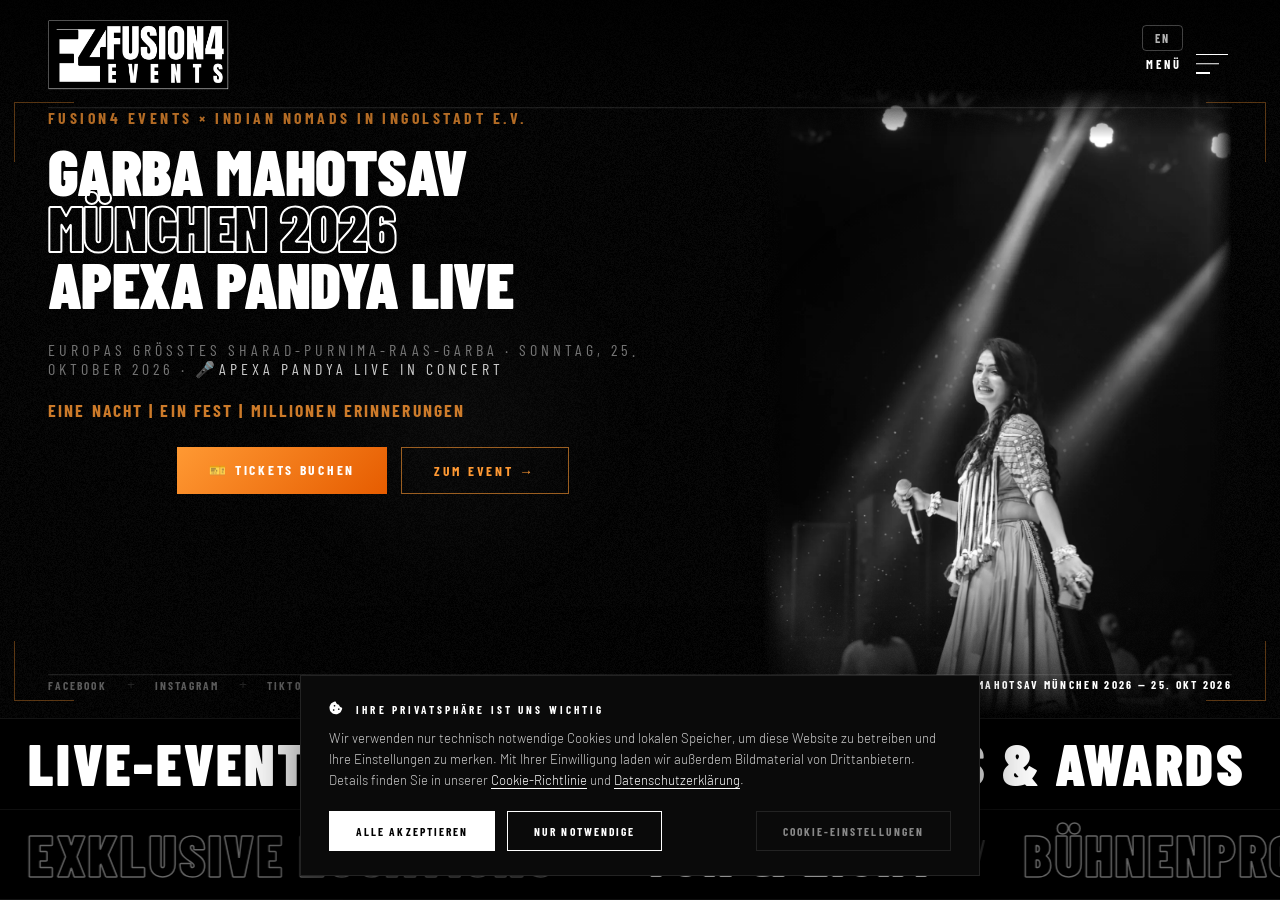
==== commit 0034a71c: "Added Managing director" ====
--- a/de/index.html
+++ b/de/index.html
@@ -2079,16 +2079,27 @@
             <!-- Team section -->
             <div class="team-section">
                 <div class="team-header">
-                    <span class="block__subtitle">Die Gründer</span>
-                    <h2 class="block__title">Vier <span class="outline-sm">Visionäre</span></h2>
+                    <span class="block__subtitle">Das Team</span>
+                    <h2 class="block__title">Fünf <span class="outline-sm">Visionäre</span></h2>
                 </div>
                 <div class="team-grid">
+
+                    <!-- Managing Director -->
+                    <div class="team-card">
+                        <div class="team-card__photo" style="background-image:url('../img/galary/team/NK.jpg')"></div>
+                        <div class="team-card__body">
+                            <div class="team-card__index">01</div>
+                            <h3 class="team-card__name">Nandita Kwatra</h3>
+                            <span class="team-card__role">Geschäftsführerin (Managing Director)</span>
+                            <p class="team-card__bio">Die verlässliche Hand hinter dem Wachstum von Fusion4. Als Geschäftsführerin verantwortet Nandita Kwatra Strategie, Finanzen und Partnerschaften — und verbindet kreativen Anspruch mit makelloser Umsetzung. Ihr Blick fürs Detail und ihre ruhige, entschlossene Führung stellen sicher, dass jedes Fusion4-Event verantwortungsvoll geplant und über den Erwartungen abgeliefert wird.</p>
+                        </div>
+                    </div>
 
                     <!-- Mr W -->
                     <div class="team-card">
                         <div class="team-card__photo" style="background-image:url('../img/galary/team/AT.jpeg')"></div>
                         <div class="team-card__body">
-                            <div class="team-card__index">01</div>
+                            <div class="team-card__index">02</div>
                             <h3 class="team-card__name">Aditya Tomar</h3>
                             <span class="team-card__role">Kreativdirektor</span>
                             <p class="team-card__bio">Der Visionär hinter der unverwechselbaren Ästhetik von Fusion4. Aditya Tomar bringt zwei Jahrzehnte Erfahrung im immersiven Eventdesign mit — er verwandelt leere Hallen in außergewöhnliche Erlebniswelten. Jedes Detail, jede Textur, jeder Lichtakzent trägt seine kreative Handschrift.</p>
@@ -2099,9 +2110,9 @@
                     <div class="team-card">
                         <div class="team-card__photo" style="background-image:url('../img/galary/team/GK.jpeg')"></div>
                         <div class="team-card__body">
-                            <div class="team-card__index">02</div>
+                            <div class="team-card__index">03</div>
                             <h3 class="team-card__name">Gaurav Kwatra</h3>
-                            <span class="team-card__role">Direktor für Technik &amp; Betrieb</span>
+                            <span class="team-card__role">Technischer Berater – Ton, Licht &amp; Eventproduktion</span>
                             <p class="team-card__bio">Die technische Kraft hinter der reibungslosen Umsetzung. Gaurav Kwatra vereint operative Präzision, Tontechnik-Expertise und tiefes Wissen über professionelle Audiosysteme, damit jedes Fusion4-Event nahtlos läuft. Von Logistik, Dienstleisterkoordination und Produktionsplänen bis zu Soundaufbau, Bühnenplanung und technischer Umsetzung vor Ort — er liefert jedes Detail mit Klarheit, Verlässlichkeit und Wirkung. Seine ruhige Führung und sein technisches Verständnis machen ihn zum Rückgrat der Fusion4-Events.</p>
                         </div>
                     </div>
@@ -2110,7 +2121,7 @@
                     <div class="team-card">
                         <div class="team-card__photo" style="background-image:url('../img/galary/team/HM.jpeg')"></div>
                         <div class="team-card__body">
-                            <div class="team-card__index">03</div>
+                            <div class="team-card__index">04</div>
                             <h3 class="team-card__name">Himanshu Mahajan</h3>
                             <span class="team-card__role">Direktor für Kunden- &amp; Markenstrategie</span>
                             <p class="team-card__bio">Der Beziehungsarchitekt von Fusion4. Himanshu Mahajan knüpft enge Partnerschaften mit Kunden, Sponsoren und Kulturinstitutionen weltweit. Sein Hintergrund im Marken-Storytelling stellt sicher, dass jedes Event die Identität des Kunden stärkt und das Publikum wirklich bewegt.</p>
@@ -2121,7 +2132,7 @@
                     <div class="team-card">
                         <div class="team-card__photo" style="background-image:url('../img/galary/team/km.jpg')"></div>
                         <div class="team-card__body">
-                            <div class="team-card__index">04</div>
+                            <div class="team-card__index">05</div>
                             <h3 class="team-card__name">Kiran Musudi</h3>
                             <span class="team-card__role">Direktor für Marketing &amp; Medien</span>
                             <p class="team-card__bio">Der Technik-Architekt hinter den Produktionen von Fusion4. Kiran Musudi verantwortet audiovisuelle Innovation, Livestreaming und interaktive Installationen. Von immersiven AR-Erlebnissen bis zum perfekten Sounddesign hält er Fusion4 an der Spitze der Eventtechnologie.</p>
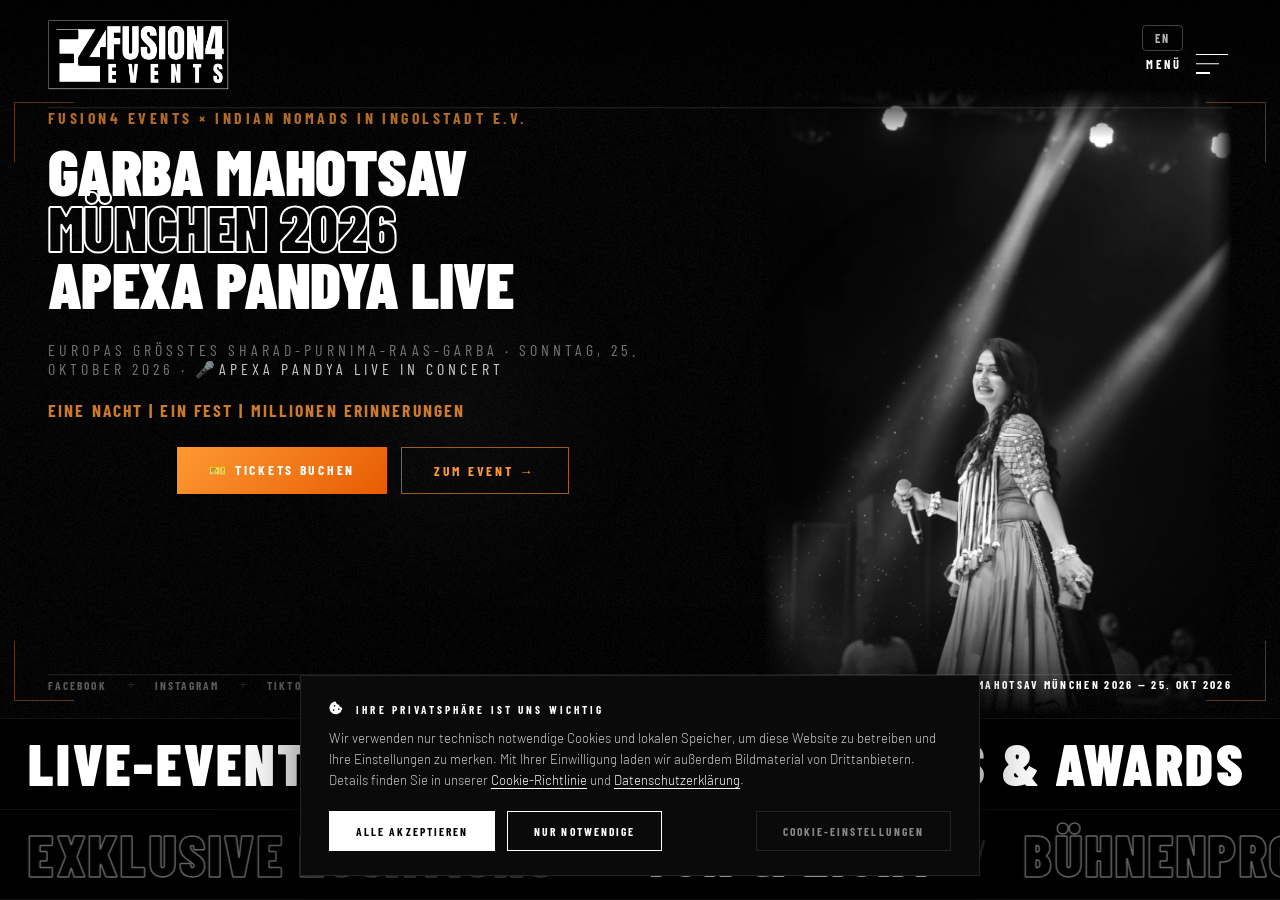
==== commit 0b4b9839: "Removed the photos on about page" ====
--- a/de/index.html
+++ b/de/index.html
@@ -792,7 +792,7 @@
         .inner__content { padding: 60px 48px 80px; }
         .content-row {
             display: grid;
-            grid-template-columns: 1fr 1fr;
+            grid-template-columns: 1fr;
             gap: 0;
             margin-bottom: 2px;
         }
@@ -2065,10 +2065,8 @@
                     <h2 class="block__title reveal reveal-delay-2">Wir erschaffen <span class="outline-sm">außergewöhnliche</span> Momente</h2>
                     <p class="block__text reveal reveal-delay-3">Fusion4 ist eine Premium-Eventagentur, die Visionen Wirklichkeit werden lässt. Von privaten Feiern bis zu Großproduktionen bringen wir Leidenschaft, Präzision und Kreativität in jedes Event. Unser erfahrenes Team sorgt dafür, dass jedes Detail perfekt umgesetzt wird.</p>
                 </div>
-                <div class="image-block inner-image-1 reveal reveal-delay-2"></div>
             </div>
             <div class="content-row">
-                <div class="image-block inner-image-2"></div>
                 <div class="text-content-block">
                     <span class="block__subtitle">Unsere Philosophie</span>
                     <h2 class="block__title">Jedes Event erzählt eine <span class="outline-sm">Geschichte</span></h2>
@@ -2086,7 +2084,6 @@
 
                     <!-- Managing Director -->
                     <div class="team-card">
-                        <div class="team-card__photo" style="background-image:url('../img/galary/team/NK.jpg')"></div>
                         <div class="team-card__body">
                             <div class="team-card__index">01</div>
                             <h3 class="team-card__name">Nandita Kwatra</h3>
@@ -2097,7 +2094,6 @@
 
                     <!-- Mr W -->
                     <div class="team-card">
-                        <div class="team-card__photo" style="background-image:url('../img/galary/team/AT.jpeg')"></div>
                         <div class="team-card__body">
                             <div class="team-card__index">02</div>
                             <h3 class="team-card__name">Aditya Tomar</h3>
@@ -2108,7 +2104,6 @@
 
                     <!-- Mr X -->
                     <div class="team-card">
-                        <div class="team-card__photo" style="background-image:url('../img/galary/team/GK.jpeg')"></div>
                         <div class="team-card__body">
                             <div class="team-card__index">03</div>
                             <h3 class="team-card__name">Gaurav Kwatra</h3>
@@ -2119,7 +2114,6 @@
 
                     <!-- Mr Y -->
                     <div class="team-card">
-                        <div class="team-card__photo" style="background-image:url('../img/galary/team/HM.jpeg')"></div>
                         <div class="team-card__body">
                             <div class="team-card__index">04</div>
                             <h3 class="team-card__name">Himanshu Mahajan</h3>
@@ -2130,7 +2124,6 @@
 
                     <!-- Mr Z -->
                     <div class="team-card">
-                        <div class="team-card__photo" style="background-image:url('../img/galary/team/km.jpg')"></div>
                         <div class="team-card__body">
                             <div class="team-card__index">05</div>
                             <h3 class="team-card__name">Kiran Musudi</h3>
